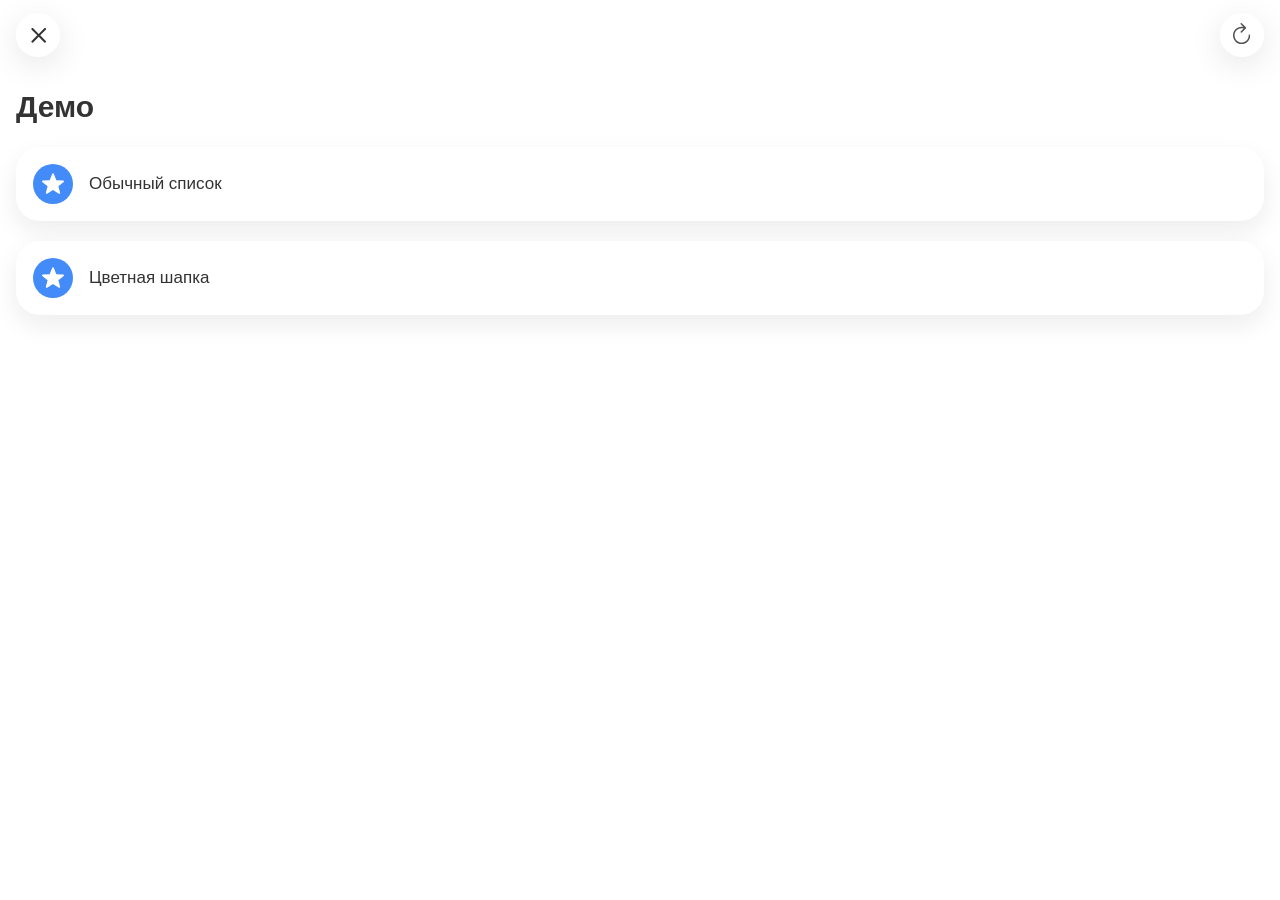
==== index.html @ 3e633ac0 "Refactor cards and tune color-header transitions" ====
<!doctype html>
<html lang="ru">
  <head>
    <meta charset="UTF-8" />
    <meta name="viewport" content="width=device-width, initial-scale=1, maximum-scale=1, user-scalable=no, viewport-fit=cover" />
    <meta name="theme-color" content="#ffffff" />
    <meta name="apple-mobile-web-app-capable" content="yes" />
    <meta name="apple-mobile-web-app-status-bar-style" content="default" />
    <meta name="apple-mobile-web-app-title" content="iOS26 AppBar" />
    <title>iOS26 AppBar Test</title>
    <link rel="manifest" href="manifest.webmanifest" />
    <link rel="apple-touch-icon" href="icons/icon-192.png" />
    <link rel="stylesheet" href="styles.css" />
  </head>
  <body data-page="home">
    <header class="appbar">
      <button class="appbar-btn close-btn" aria-label="Закрыть">
        <svg width="20.4" height="20.4" viewBox="0 0 24 24" fill="none" xmlns="http://www.w3.org/2000/svg" aria-hidden="true">
          <g clip-path="url(#clip0_90085_719)">
            <mask id="mask0_90085_719" style="mask-type: alpha" maskUnits="userSpaceOnUse" x="3" y="3" width="19" height="18">
              <path d="M4.31703 20.4484C3.85511 19.9972 3.86586 19.2023 4.31703 18.7619L10.9235 12.1447L4.31703 5.53822C3.86586 5.09779 3.85511 4.31361 4.31703 3.84095C4.77894 3.37904 5.56312 3.38978 6.01429 3.84095L12.6207 10.4474L19.2272 3.84095C19.6891 3.38978 20.4518 3.38978 20.9244 3.8517C21.3971 4.30287 21.3864 5.08705 20.9352 5.53822L14.3287 12.1447L20.9352 18.7619C21.3864 19.213 21.3864 19.9865 20.9244 20.4484C20.4625 20.921 19.6891 20.9103 19.2272 20.4591L12.6207 13.8527L6.01429 20.4591C5.56312 20.9103 4.78968 20.9103 4.31703 20.4484Z" fill="black"/>
            </mask>
            <g mask="url(#mask0_90085_719)">
              <rect width="24" height="24" fill="currentColor"/>
            </g>
          </g>
          <defs>
            <clipPath id="clip0_90085_719">
              <rect width="24" height="24" fill="white"/>
            </clipPath>
          </defs>
        </svg>
      </button>
      <button class="appbar-btn reload-btn" id="reload-btn" aria-label="Обновить">
        <svg width="24" height="24" viewBox="0 0 24 24" fill="none" xmlns="http://www.w3.org/2000/svg" aria-hidden="true">
          <g clip-path="url(#clip0_3_21)">
            <path d="M3 12.3828C3 17.1777 6.84766 21.0254 11.6328 21.0254C16.418 21.0254 20.2559 17.1777 20.2559 12.3828C20.2559 11.9141 19.9238 11.5723 19.4453 11.5723C18.9863 11.5723 18.6836 11.9141 18.6836 12.3828C18.6836 16.3086 15.5488 19.4531 11.6328 19.4531C7.7168 19.4531 4.57227 16.3086 4.57227 12.3828C4.57227 8.4668 7.7168 5.33203 11.6328 5.33203C12.375 5.33203 13.0684 5.39062 13.6445 5.52734L10.7246 8.41797C10.5781 8.57422 10.5 8.76953 10.5 8.97461C10.5 9.42383 10.832 9.75586 11.2715 9.75586C11.5156 9.75586 11.7012 9.67773 11.8379 9.53125L15.8613 5.48828C16.0371 5.32227 16.1055 5.12695 16.1055 4.90234C16.1055 4.6875 16.0176 4.47266 15.8613 4.31641L11.8379 0.234375C11.7012 0.078125 11.5059 0 11.2715 0C10.832 0 10.5 0.351562 10.5 0.800781C10.5 1.00586 10.5781 1.20117 10.7148 1.35742L13.3125 3.92578C12.8047 3.82812 12.2285 3.75977 11.6328 3.75977C6.84766 3.75977 3 7.59766 3 12.3828Z" fill="currentColor" fill-opacity="0.85"/>
          </g>
          <defs>
            <clipPath id="clip0_3_21">
              <rect width="17.2559" height="23.3691" fill="white" transform="translate(3)"/>
            </clipPath>
          </defs>
        </svg>
      </button>
      <h1 class="title">Демо</h1>
    </header>

    <main class="screen">
      <h2 class="content-title">Демо</h2>
      <div class="cards">
        <a class="nav-link" href="normal.html">
          <section class="card">
            <p>
              <span class="card-leading" aria-hidden="true"><img src="icons/card-star.svg" alt=""/></span>
              <span>Обычный список</span>
            </p>
          </section>
        </a>
        <a class="nav-link" href="color-header.html">
          <section class="card">
            <p>
              <span class="card-leading" aria-hidden="true"><img src="icons/card-star.svg" alt=""/></span>
              <span>Цветная шапка</span>
            </p>
          </section>
        </a>
      </div>
    </main>
    <script src="app.js"></script>
  </body>
</html>
---- styles.css ----
:root {
  --bg-page: #ffffff;
  --card-bg: #ffffff;
  --card-border: rgba(255, 255, 255, 0.9);
  --text-primary: #333333;
  --button-bg: rgba(255, 255, 255, 0.7);
  --button-bevel: rgba(255, 255, 255, 0.4);
  --button-bevel-gradient: linear-gradient(
    230deg,
    rgba(255, 255, 255, 0) 5%,
    rgba(255, 255, 255, 0.13) 20%,
    rgba(255, 255, 255, 0.85) 40%,
    rgba(255, 255, 255, 0.95) 45%,
    rgba(255, 255, 255, 1) 48%,
    rgba(255, 255, 255, 1) 50%,
    rgba(255, 255, 255, 1) 52%,
    rgba(255, 255, 255, 0.95) 55%,
    rgba(255, 255, 255, 0.85) 60%,
    rgba(255, 255, 255, 0.13) 80%,
    rgba(255, 255, 255, 0) 95%
  );
  --button-icon: #333333;
  --button-glow: rgba(255, 255, 255, 1);
  --appbar-overlay-0: rgba(255, 255, 255, 1);
  --appbar-overlay-1: rgba(255, 255, 255, 0.95);
  --appbar-overlay-2: rgba(255, 255, 255, 0.82);
  --appbar-overlay-3: rgba(255, 255, 255, 0.56);
  --appbar-overlay-4: rgba(255, 255, 255, 0.24);
  --appbar-overlay-5: rgba(255, 255, 255, 0);
  --hero-header-bg: #333333;
  --appbar-height: 70px;
  --close-size: 44px;
  --icon-size: 24px;
  --title-size: 17px;
  --left-gap: 16px;
  --expressive-entrance: cubic-bezier(0.35, 1.3, 0.25, 1);
}

@media (prefers-color-scheme: dark) {
  :root {
    --bg-page: #000000;
    --card-bg: #1c1c1e;
    --card-border: rgba(255, 255, 255, 0.08);
    --text-primary: #ffffff;
    --button-bg: rgba(88, 88, 88, 0.31);
    --button-bevel: rgba(255, 255, 255, 0.2);
    --button-icon: #ffffff;
    --button-glow: rgba(31, 31, 31, 0.8);
    --appbar-overlay-0: rgba(0, 0, 0, 1);
    --appbar-overlay-1: rgba(0, 0, 0, 0.95);
    --appbar-overlay-2: rgba(0, 0, 0, 0.82);
    --appbar-overlay-3: rgba(0, 0, 0, 0.56);
    --appbar-overlay-4: rgba(0, 0, 0, 0.24);
    --appbar-overlay-5: rgba(0, 0, 0, 0);
  }
}

* {
  box-sizing: border-box;
  -webkit-user-select: none;
  user-select: none;
  -webkit-touch-callout: none;
}

html,
body {
  margin: 0;
  min-height: 100%;
  font-family: -apple-system, BlinkMacSystemFont, "SF Pro Text", "Segoe UI", sans-serif;
  color: var(--text-primary);
  background: var(--bg-page);
}

body {
  padding-top: 0;
}

.appbar {
  position: fixed;
  top: env(safe-area-inset-top);
  left: 0;
  right: 0;
  height: var(--appbar-height);
  background: transparent;
  border-bottom: none;
  box-shadow: none;
  z-index: 9999;
  isolation: isolate;
}

.appbar::after {
  content: "";
  position: absolute;
  inset: 0;
  pointer-events: none;
  z-index: 1;
  background: linear-gradient(
    to bottom,
    var(--appbar-overlay-0) 0%,
    var(--appbar-overlay-1) 14%,
    var(--appbar-overlay-2) 32%,
    var(--appbar-overlay-3) 52%,
    var(--appbar-overlay-4) 70%,
    var(--appbar-overlay-5) 84%
  );
  opacity: 0;
  transition: opacity 220ms linear;
}

.appbar::before {
  content: "";
  position: absolute;
  inset: 0;
  pointer-events: none;
  z-index: 1;
  background: linear-gradient(
    0deg,
    color-mix(in srgb, var(--hero-header-bg) 0%, transparent) 0%,
    color-mix(in srgb, var(--hero-header-bg) 1%, transparent) 6.67%,
    color-mix(in srgb, var(--hero-header-bg) 4%, transparent) 13.33%,
    color-mix(in srgb, var(--hero-header-bg) 8%, transparent) 20%,
    color-mix(in srgb, var(--hero-header-bg) 15%, transparent) 26.67%,
    color-mix(in srgb, var(--hero-header-bg) 23%, transparent) 33.33%,
    color-mix(in srgb, var(--hero-header-bg) 33%, transparent) 40%,
    color-mix(in srgb, var(--hero-header-bg) 44%, transparent) 46.67%,
    color-mix(in srgb, var(--hero-header-bg) 56%, transparent) 53.33%,
    color-mix(in srgb, var(--hero-header-bg) 67%, transparent) 60%,
    color-mix(in srgb, var(--hero-header-bg) 77%, transparent) 66.67%,
    color-mix(in srgb, var(--hero-header-bg) 85%, transparent) 73.33%,
    color-mix(in srgb, var(--hero-header-bg) 92%, transparent) 80%,
    color-mix(in srgb, var(--hero-header-bg) 96%, transparent) 86.67%,
    color-mix(in srgb, var(--hero-header-bg) 99%, transparent) 93.33%,
    color-mix(in srgb, var(--hero-header-bg) 100%, transparent) 100%
  );
  opacity: 0;
  transition: opacity 220ms linear;
}

.appbar-blur-layer {
  position: absolute;
  inset: 0;
  pointer-events: none;
  z-index: 0;
  opacity: 0;
  transition: opacity 150ms linear;
}

.appbar-blur-layer span {
  position: absolute;
  width: 100%;
  top: 0;
  left: 0;
  z-index: calc(-1 * var(--step));
  height: calc(200px - 10px * var(--step));
  backdrop-filter: blur(calc(0.06px * var(--step)));
  -webkit-backdrop-filter: blur(calc(0.06px * var(--step)));
}

.appbar-btn {
  position: absolute;
  top: 50%;
  transform: translateY(-50%);
  width: var(--close-size);
  height: var(--close-size);
  border: none;
  border-radius: 999px;
  background: var(--button-bg);
  color: var(--button-icon);
  backdrop-filter: blur(4px) saturate(6) brightness(1.1);
  -webkit-backdrop-filter: blur(4px) saturate(6) brightness(1.1);
  box-shadow: 0 8px 32px rgba(0, 0, 0, 0.1);
  display: inline-flex;
  align-items: center;
  justify-content: center;
  padding: 0;
  z-index: 2;
  overflow: hidden;
  outline: none;
  appearance: none;
  -webkit-appearance: none;
  -webkit-tap-highlight-color: transparent;
  touch-action: manipulation;
  transition:
    transform 300ms var(--expressive-entrance),
    background-color 220ms ease,
    color 220ms ease,
    box-shadow 220ms ease,
    backdrop-filter 220ms ease,
    -webkit-backdrop-filter 220ms ease;
}

.close-btn {
  left: var(--left-gap);
}

.reload-btn {
  right: var(--left-gap);
}

.appbar-btn::before {
  content: "";
  position: absolute;
  inset: 0;
  border-radius: inherit;
  box-shadow: inset 0 0 12px var(--button-glow);
  filter: brightness(1.05);
  pointer-events: none;
  transition: box-shadow 220ms ease, filter 220ms ease;
}

.appbar-btn::after {
  content: "";
  position: absolute;
  inset: 0;
  box-sizing: border-box;
  padding: 1px;
  border-radius: inherit;
  background: var(--button-bevel-gradient);
  -webkit-mask: linear-gradient(#000 0 0) content-box, linear-gradient(#000 0 0);
  -webkit-mask-composite: xor;
  mask-composite: exclude;
  filter: brightness(1.1);
  pointer-events: none;
  transition: filter 220ms ease;
}

.appbar-btn:focus,
.appbar-btn:focus-visible {
  outline: none;
}

.appbar-btn:active {
  transform: translateY(-50%) scale(1.1);
}

@keyframes close-btn-bounce {
  0% {
    transform: translateY(-50%) scale(1);
    filter: brightness(1);
  }
  38% {
    transform: translateY(-50%) scale(1.1);
    filter: brightness(1.22);
  }
  65% {
    transform: translateY(-50%) scale(0.98);
    filter: brightness(1.06);
  }
  100% {
    transform: translateY(-50%) scale(1);
    filter: brightness(1);
  }
}

.title {
  position: absolute;
  left: 50%;
  top: 50%;
  transform: translate(-50%, calc(-50% + 12px));
  margin: 0;
  font-size: var(--title-size);
  line-height: 1;
  font-weight: 600;
  letter-spacing: -0.02em;
  white-space: nowrap;
  z-index: 2;
  opacity: 0;
  filter: blur(4px);
  transition: transform 500ms ease, opacity 500ms ease, filter 500ms ease, color 220ms ease;
  color: var(--text-primary);
}

body.scrolled .appbar::after,
body.scrolled .appbar-blur-layer {
  opacity: 1;
}

body.scrolled .title {
  transform: translate(-50%, -50%);
  opacity: 1;
  filter: blur(0);
}

.screen {
  min-height: calc(100vh - env(safe-area-inset-top) - var(--appbar-height));
  padding: calc(var(--appbar-height) + env(safe-area-inset-top) + 20px) 16px 40px;
}

.content-title {
  margin: 0;
  font-size: 30px;
  line-height: 1.1;
  font-weight: 700;
  color: var(--text-primary);
  opacity: 1;
  transition: opacity 150ms linear;
}

body.scrolled .content-title {
  opacity: 0;
}

.cards {
  margin-top: 24px;
}

.cards--padded {
  padding: 0 16px 0;
  margin-top: -64px;
  position: relative;
  z-index: 1;
}

.card {
  border-radius: 24px;
  padding: 16px;
  background: var(--card-bg);
  backdrop-filter: blur(18px);
  -webkit-backdrop-filter: blur(18px);
  border: 1px solid var(--card-border);
  box-shadow: 0 10px 24px rgba(22, 28, 45, 0.08);
}

.card p {
  margin: 0;
  display: flex;
  align-items: center;
  gap: 16px;
  font-size: 17px;
  line-height: 1.4;
  color: var(--text-primary);
}

.card-leading {
  width: 40px;
  height: 40px;
  border-radius: 999px;
  background: #428bf9;
  display: inline-flex;
  align-items: center;
  justify-content: center;
  flex: 0 0 40px;
}

.card-leading svg {
  width: 24px;
  height: 24px;
  display: block;
}

.card-leading img {
  width: 24px;
  height: 24px;
  display: block;
}

.card + .card {
  margin-top: 20px;
}

.nav-link {
  display: block;
  color: inherit;
  text-decoration: none;
}

.nav-link + .nav-link {
  margin-top: 20px;
}

.nav-link:active {
  opacity: 0.92;
}

.screen--hero {
  padding: 0 0 40px;
}

.hero-header {
  height: 240px;
  position: relative;
  overflow: hidden;
  background: var(--hero-header-bg);
  padding: calc(env(safe-area-inset-top) + var(--appbar-height) + 24px) 16px 0 32px;
}

.hero-title {
  margin: 0;
  font-size: 30px;
  line-height: 1.1;
  font-weight: 700;
  color: #ffffff;
  opacity: 1;
  transition: opacity 150ms linear;
}

.hero-header::after {
  content: "";
  position: absolute;
  left: 0;
  right: 0;
  bottom: 0;
  height: 64px;
  pointer-events: none;
  background: linear-gradient(
    0deg,
    rgba(255, 255, 255, 1) 0%,
    rgba(255, 255, 255, 0.99) 6.67%,
    rgba(255, 255, 255, 0.96) 13.33%,
    rgba(255, 255, 255, 0.92) 20%,
    rgba(255, 255, 255, 0.85) 26.67%,
    rgba(255, 255, 255, 0.77) 33.33%,
    rgba(255, 255, 255, 0.67) 40%,
    rgba(255, 255, 255, 0.56) 46.67%,
    rgba(255, 255, 255, 0.44) 53.33%,
    rgba(255, 255, 255, 0.33) 60%,
    rgba(255, 255, 255, 0.23) 66.67%,
    rgba(255, 255, 255, 0.15) 73.33%,
    rgba(255, 255, 255, 0.08) 80%,
    rgba(255, 255, 255, 0.04) 86.67%,
    rgba(255, 255, 255, 0.01) 93.33%,
    rgba(255, 255, 255, 0) 100%
  );
}

@media (prefers-color-scheme: dark) {
  .appbar-btn {
    backdrop-filter: blur(4px) saturate(4);
    -webkit-backdrop-filter: blur(4px) saturate(2);
  }

  .appbar-btn::before {
    filter: none;
  }

  .appbar-btn::after {
    filter: brightness(0.6);
  }

  .card {
    border: none;
  }

  .hero-header::after {
    background: linear-gradient(
      0deg,
      rgba(0, 0, 0, 1) 0%,
      rgba(0, 0, 0, 0.99) 6.67%,
      rgba(0, 0, 0, 0.96) 13.33%,
      rgba(0, 0, 0, 0.92) 20%,
      rgba(0, 0, 0, 0.85) 26.67%,
      rgba(0, 0, 0, 0.77) 33.33%,
      rgba(0, 0, 0, 0.67) 40%,
      rgba(0, 0, 0, 0.56) 46.67%,
      rgba(0, 0, 0, 0.44) 53.33%,
      rgba(0, 0, 0, 0.33) 60%,
      rgba(0, 0, 0, 0.23) 66.67%,
      rgba(0, 0, 0, 0.15) 73.33%,
      rgba(0, 0, 0, 0.08) 80%,
      rgba(0, 0, 0, 0.04) 86.67%,
      rgba(0, 0, 0, 0.01) 93.33%,
      rgba(0, 0, 0, 0) 100%
    );
  }
}

body.scrolled .hero-title {
  opacity: 0;
}

body.scrolled.appbar-dark-forced .appbar::after {
  opacity: 0;
}

body.scrolled.appbar-dark-forced .appbar::before {
  opacity: 1;
}

body.appbar-dark-forced .appbar-btn {
  background: rgba(88, 88, 88, 0.31);
  color: #ffffff;
  backdrop-filter: blur(4px) saturate(4);
  -webkit-backdrop-filter: blur(4px) saturate(2);
}

body.appbar-dark-forced .appbar-btn::before {
  box-shadow: inset 0 0 12px rgba(31, 31, 31, 0.8);
  filter: none;
}

body.appbar-dark-forced .appbar-btn::after {
  filter: brightness(0.6);
}

body.appbar-dark-forced .title {
  color: #ffffff;
}

body.theme-animating {
  transition: background-color 150ms ease, color 150ms ease;
}

body.theme-animating .appbar::after,
body.theme-animating .appbar-btn,
body.theme-animating .appbar-btn::before,
body.theme-animating .appbar-btn::after,
body.theme-animating .title,
body.theme-animating .content-title,
body.theme-animating .card,
body.theme-animating .hero-header,
body.theme-animating .hero-title {
  transition:
    background-color 150ms ease,
    color 150ms ease,
    border-color 150ms ease,
    box-shadow 150ms ease,
    opacity 150ms ease,
    filter 150ms ease,
    backdrop-filter 150ms ease,
    -webkit-backdrop-filter 150ms ease;
}
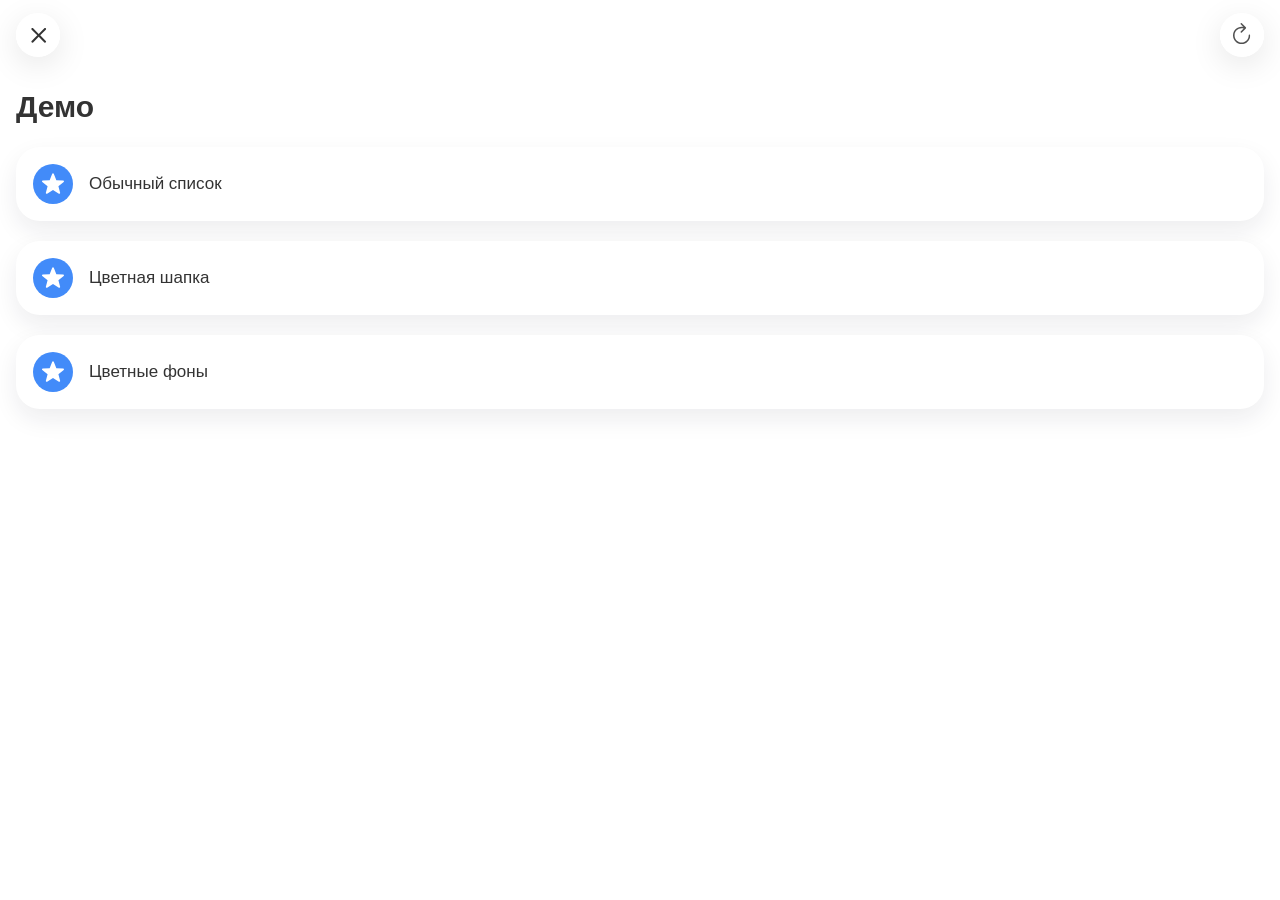
==== commit fdd2cc2d: "Add iOS-like push/pop page transitions via View Transitions" ====
--- a/index.html
+++ b/index.html
@@ -5,68 +5,91 @@
     <meta name="viewport" content="width=device-width, initial-scale=1, maximum-scale=1, user-scalable=no, viewport-fit=cover" />
     <meta name="theme-color" content="#ffffff" />
     <meta name="apple-mobile-web-app-capable" content="yes" />
-    <meta name="apple-mobile-web-app-status-bar-style" content="default" />
+    <meta name="apple-mobile-web-app-status-bar-style" content="black-translucent" />
     <meta name="apple-mobile-web-app-title" content="iOS26 AppBar" />
+    <script>
+      (() => {
+        try {
+          const nav = performance.getEntriesByType("navigation")[0];
+          let direction = sessionStorage.getItem("nav-direction") || "";
+          if (!direction && nav && nav.type === "back_forward") direction = "pop";
+          if (!direction) direction = "none";
+          document.documentElement.setAttribute("data-nav-direction", direction);
+          sessionStorage.removeItem("nav-direction");
+        } catch {
+          document.documentElement.setAttribute("data-nav-direction", "none");
+        }
+      })();
+    </script>
     <title>iOS26 AppBar Test</title>
     <link rel="manifest" href="manifest.webmanifest" />
     <link rel="apple-touch-icon" href="icons/icon-192.png" />
     <link rel="stylesheet" href="styles.css" />
   </head>
   <body data-page="home">
-    <header class="appbar">
-      <button class="appbar-btn close-btn" aria-label="Закрыть">
-        <svg width="20.4" height="20.4" viewBox="0 0 24 24" fill="none" xmlns="http://www.w3.org/2000/svg" aria-hidden="true">
-          <g clip-path="url(#clip0_90085_719)">
-            <mask id="mask0_90085_719" style="mask-type: alpha" maskUnits="userSpaceOnUse" x="3" y="3" width="19" height="18">
-              <path d="M4.31703 20.4484C3.85511 19.9972 3.86586 19.2023 4.31703 18.7619L10.9235 12.1447L4.31703 5.53822C3.86586 5.09779 3.85511 4.31361 4.31703 3.84095C4.77894 3.37904 5.56312 3.38978 6.01429 3.84095L12.6207 10.4474L19.2272 3.84095C19.6891 3.38978 20.4518 3.38978 20.9244 3.8517C21.3971 4.30287 21.3864 5.08705 20.9352 5.53822L14.3287 12.1447L20.9352 18.7619C21.3864 19.213 21.3864 19.9865 20.9244 20.4484C20.4625 20.921 19.6891 20.9103 19.2272 20.4591L12.6207 13.8527L6.01429 20.4591C5.56312 20.9103 4.78968 20.9103 4.31703 20.4484Z" fill="black"/>
-            </mask>
-            <g mask="url(#mask0_90085_719)">
-              <rect width="24" height="24" fill="currentColor"/>
+    <div class="app-shell">
+      <header class="appbar">
+        <button class="appbar-btn close-btn" aria-label="Закрыть">
+          <svg width="20.4" height="20.4" viewBox="0 0 24 24" fill="none" xmlns="http://www.w3.org/2000/svg" aria-hidden="true">
+            <g clip-path="url(#clip0_90085_719)">
+              <mask id="mask0_90085_719" style="mask-type: alpha" maskUnits="userSpaceOnUse" x="3" y="3" width="19" height="18">
+                <path d="M4.31703 20.4484C3.85511 19.9972 3.86586 19.2023 4.31703 18.7619L10.9235 12.1447L4.31703 5.53822C3.86586 5.09779 3.85511 4.31361 4.31703 3.84095C4.77894 3.37904 5.56312 3.38978 6.01429 3.84095L12.6207 10.4474L19.2272 3.84095C19.6891 3.38978 20.4518 3.38978 20.9244 3.8517C21.3971 4.30287 21.3864 5.08705 20.9352 5.53822L14.3287 12.1447L20.9352 18.7619C21.3864 19.213 21.3864 19.9865 20.9244 20.4484C20.4625 20.921 19.6891 20.9103 19.2272 20.4591L12.6207 13.8527L6.01429 20.4591C5.56312 20.9103 4.78968 20.9103 4.31703 20.4484Z" fill="black"/>
+              </mask>
+              <g mask="url(#mask0_90085_719)">
+                <rect width="24" height="24" fill="currentColor"/>
+              </g>
             </g>
-          </g>
-          <defs>
-            <clipPath id="clip0_90085_719">
-              <rect width="24" height="24" fill="white"/>
-            </clipPath>
-          </defs>
-        </svg>
-      </button>
-      <button class="appbar-btn reload-btn" id="reload-btn" aria-label="Обновить">
-        <svg width="24" height="24" viewBox="0 0 24 24" fill="none" xmlns="http://www.w3.org/2000/svg" aria-hidden="true">
-          <g clip-path="url(#clip0_3_21)">
-            <path d="M3 12.3828C3 17.1777 6.84766 21.0254 11.6328 21.0254C16.418 21.0254 20.2559 17.1777 20.2559 12.3828C20.2559 11.9141 19.9238 11.5723 19.4453 11.5723C18.9863 11.5723 18.6836 11.9141 18.6836 12.3828C18.6836 16.3086 15.5488 19.4531 11.6328 19.4531C7.7168 19.4531 4.57227 16.3086 4.57227 12.3828C4.57227 8.4668 7.7168 5.33203 11.6328 5.33203C12.375 5.33203 13.0684 5.39062 13.6445 5.52734L10.7246 8.41797C10.5781 8.57422 10.5 8.76953 10.5 8.97461C10.5 9.42383 10.832 9.75586 11.2715 9.75586C11.5156 9.75586 11.7012 9.67773 11.8379 9.53125L15.8613 5.48828C16.0371 5.32227 16.1055 5.12695 16.1055 4.90234C16.1055 4.6875 16.0176 4.47266 15.8613 4.31641L11.8379 0.234375C11.7012 0.078125 11.5059 0 11.2715 0C10.832 0 10.5 0.351562 10.5 0.800781C10.5 1.00586 10.5781 1.20117 10.7148 1.35742L13.3125 3.92578C12.8047 3.82812 12.2285 3.75977 11.6328 3.75977C6.84766 3.75977 3 7.59766 3 12.3828Z" fill="currentColor" fill-opacity="0.85"/>
-          </g>
-          <defs>
-            <clipPath id="clip0_3_21">
-              <rect width="17.2559" height="23.3691" fill="white" transform="translate(3)"/>
-            </clipPath>
-          </defs>
-        </svg>
-      </button>
-      <h1 class="title">Демо</h1>
-    </header>
-
-    <main class="screen">
-      <h2 class="content-title">Демо</h2>
-      <div class="cards">
-        <a class="nav-link" href="normal.html">
-          <section class="card">
-            <p>
-              <span class="card-leading" aria-hidden="true"><img src="icons/card-star.svg" alt=""/></span>
-              <span>Обычный список</span>
-            </p>
-          </section>
-        </a>
-        <a class="nav-link" href="color-header.html">
-          <section class="card">
-            <p>
-              <span class="card-leading" aria-hidden="true"><img src="icons/card-star.svg" alt=""/></span>
-              <span>Цветная шапка</span>
-            </p>
-          </section>
-        </a>
-      </div>
-    </main>
+            <defs>
+              <clipPath id="clip0_90085_719">
+                <rect width="24" height="24" fill="white"/>
+              </clipPath>
+            </defs>
+          </svg>
+        </button>
+        <button class="appbar-btn reload-btn" id="reload-btn" aria-label="Обновить">
+          <svg width="24" height="24" viewBox="0 0 24 24" fill="none" xmlns="http://www.w3.org/2000/svg" aria-hidden="true">
+            <g clip-path="url(#clip0_3_21)">
+              <path d="M3 12.3828C3 17.1777 6.84766 21.0254 11.6328 21.0254C16.418 21.0254 20.2559 17.1777 20.2559 12.3828C20.2559 11.9141 19.9238 11.5723 19.4453 11.5723C18.9863 11.5723 18.6836 11.9141 18.6836 12.3828C18.6836 16.3086 15.5488 19.4531 11.6328 19.4531C7.7168 19.4531 4.57227 16.3086 4.57227 12.3828C4.57227 8.4668 7.7168 5.33203 11.6328 5.33203C12.375 5.33203 13.0684 5.39062 13.6445 5.52734L10.7246 8.41797C10.5781 8.57422 10.5 8.76953 10.5 8.97461C10.5 9.42383 10.832 9.75586 11.2715 9.75586C11.5156 9.75586 11.7012 9.67773 11.8379 9.53125L15.8613 5.48828C16.0371 5.32227 16.1055 5.12695 16.1055 4.90234C16.1055 4.6875 16.0176 4.47266 15.8613 4.31641L11.8379 0.234375C11.7012 0.078125 11.5059 0 11.2715 0C10.832 0 10.5 0.351562 10.5 0.800781C10.5 1.00586 10.5781 1.20117 10.7148 1.35742L13.3125 3.92578C12.8047 3.82812 12.2285 3.75977 11.6328 3.75977C6.84766 3.75977 3 7.59766 3 12.3828Z" fill="currentColor" fill-opacity="0.85"/>
+            </g>
+            <defs>
+              <clipPath id="clip0_3_21">
+                <rect width="17.2559" height="23.3691" fill="white" transform="translate(3)"/>
+              </clipPath>
+            </defs>
+          </svg>
+        </button>
+        <h1 class="title">Демо</h1>
+      </header>
+      <main class="screen">
+        <h2 class="content-title">Демо</h2>
+        <div class="cards">
+          <a class="nav-link" href="normal.html">
+            <section class="card">
+              <p>
+                <span class="card-leading" aria-hidden="true"><img src="icons/card-star.svg" alt=""/></span>
+                <span>Обычный список</span>
+              </p>
+            </section>
+          </a>
+          <a class="nav-link" href="color-header.html">
+            <section class="card">
+              <p>
+                <span class="card-leading" aria-hidden="true"><img src="icons/card-star.svg" alt=""/></span>
+                <span>Цветная шапка</span>
+              </p>
+            </section>
+          </a>
+          <a class="nav-link" href="color-content.html">
+            <section class="card">
+              <p>
+                <span class="card-leading" aria-hidden="true"><img src="icons/card-star.svg" alt=""/></span>
+                <span>Цветные фоны</span>
+              </p>
+            </section>
+          </a>
+        </div>
+      </main>
+    </div>
     <script src="app.js"></script>
   </body>
 </html>
--- a/styles.css
+++ b/styles.css
@@ -1,4 +1,6 @@
 :root {
+  --app-vh: 100vh;
+  --statusbar-liquid-offset: 0px;
   --bg-page: #ffffff;
   --card-bg: #ffffff;
   --card-border: rgba(255, 255, 255, 0.9);
@@ -36,6 +38,12 @@
   --expressive-entrance: cubic-bezier(0.35, 1.3, 0.25, 1);
 }
 
+@supports (height: 100lvh) {
+  :root {
+    --app-vh: 100lvh;
+  }
+}
+
 @media (prefers-color-scheme: dark) {
   :root {
     --bg-page: #000000;
@@ -65,22 +73,55 @@
 html,
 body {
   margin: 0;
-  min-height: 100%;
+  min-height: 100vh;
   font-family: -apple-system, BlinkMacSystemFont, "SF Pro Text", "Segoe UI", sans-serif;
   color: var(--text-primary);
+  background: transparent;
+}
+
+html {
+  min-height: 100%;
   background: var(--bg-page);
+  background-attachment: fixed;
+}
+
+html.page-color-header {
+  background: linear-gradient(to bottom, var(--hero-header-bg) 0 50%, var(--bg-page) 50% 100%);
+  background-attachment: fixed;
 }
 
 body {
+  background: var(--bg-page);
   padding-top: 0;
+  overflow-x: hidden;
+  overflow-y: auto;
+  -webkit-overflow-scrolling: touch;
+  min-height: var(--app-vh);
+  transition: background-color 75ms linear;
+}
+
+.app-shell {
+  min-height: var(--app-vh);
+  background: transparent;
+  position: relative;
+  isolation: isolate;
+}
+
+.app-shell::before {
+  content: "";
+  position: absolute;
+  inset: 0;
+  background: var(--bg-page);
+  z-index: -1;
+  transition: background-color 75ms linear;
 }
 
 .appbar {
   position: fixed;
-  top: env(safe-area-inset-top);
+  top: var(--statusbar-liquid-offset);
   left: 0;
   right: 0;
-  height: var(--appbar-height);
+  height: calc(env(safe-area-inset-top) + var(--appbar-height));
   background: transparent;
   border-bottom: none;
   box-shadow: none;
@@ -104,7 +145,7 @@
     var(--appbar-overlay-5) 84%
   );
   opacity: 0;
-  transition: opacity 220ms linear;
+  transition: opacity 75ms linear;
 }
 
 .appbar::before {
@@ -133,7 +174,7 @@
     color-mix(in srgb, var(--hero-header-bg) 100%, transparent) 100%
   );
   opacity: 0;
-  transition: opacity 220ms linear;
+  transition: opacity 75ms linear;
 }
 
 .appbar-blur-layer {
@@ -158,7 +199,7 @@
 
 .appbar-btn {
   position: absolute;
-  top: 50%;
+  top: calc(env(safe-area-inset-top) + (var(--appbar-height) / 2));
   transform: translateY(-50%);
   width: var(--close-size);
   height: var(--close-size);
@@ -182,11 +223,11 @@
   touch-action: manipulation;
   transition:
     transform 300ms var(--expressive-entrance),
-    background-color 220ms ease,
-    color 220ms ease,
-    box-shadow 220ms ease,
-    backdrop-filter 220ms ease,
-    -webkit-backdrop-filter 220ms ease;
+    background-color 75ms ease,
+    color 75ms ease,
+    box-shadow 75ms ease,
+    backdrop-filter 75ms ease,
+    -webkit-backdrop-filter 75ms ease;
 }
 
 .close-btn {
@@ -205,7 +246,7 @@
   box-shadow: inset 0 0 12px var(--button-glow);
   filter: brightness(1.05);
   pointer-events: none;
-  transition: box-shadow 220ms ease, filter 220ms ease;
+  transition: box-shadow 75ms ease, filter 75ms ease;
 }
 
 .appbar-btn::after {
@@ -221,7 +262,6 @@
   mask-composite: exclude;
   filter: brightness(1.1);
   pointer-events: none;
-  transition: filter 220ms ease;
 }
 
 .appbar-btn:focus,
@@ -231,6 +271,7 @@
 
 .appbar-btn:active {
   transform: translateY(-50%) scale(1.1);
+  filter: brightness(3);
 }
 
 @keyframes close-btn-bounce {
@@ -255,7 +296,7 @@
 .title {
   position: absolute;
   left: 50%;
-  top: 50%;
+  top: calc(env(safe-area-inset-top) + (var(--appbar-height) / 2));
   transform: translate(-50%, calc(-50% + 12px));
   margin: 0;
   font-size: var(--title-size);
@@ -266,7 +307,7 @@
   z-index: 2;
   opacity: 0;
   filter: blur(4px);
-  transition: transform 500ms ease, opacity 500ms ease, filter 500ms ease, color 220ms ease;
+  transition: transform 500ms ease, opacity 500ms ease, filter 500ms ease, color 75ms ease;
   color: var(--text-primary);
 }
 
@@ -282,8 +323,9 @@
 }
 
 .screen {
-  min-height: calc(100vh - env(safe-area-inset-top) - var(--appbar-height));
-  padding: calc(var(--appbar-height) + env(safe-area-inset-top) + 20px) 16px 40px;
+  min-height: 100%;
+  padding: calc(var(--appbar-height) + env(safe-area-inset-top) + 20px) 16px calc(40px + env(safe-area-inset-bottom));
+  background: var(--bg-page);
 }
 
 .content-title {
@@ -373,11 +415,42 @@
 }
 
 .screen--hero {
-  padding: 0 0 40px;
+  background: var(--bg-page);
+  padding: 0 0 calc(40px + env(safe-area-inset-bottom));
+}
+
+.screen--color-content {
+  background: var(--bg-page);
+  padding: calc(var(--appbar-height) + env(safe-area-inset-top) + 20px) 0 calc(180px + env(safe-area-inset-bottom));
+}
+
+.screen--color-content .content-title {
+  padding: 0 16px;
+}
+
+.screen--color-content .color-content-rect:first-of-type {
+  margin-top: 24px;
+}
+
+.color-content-rect {
+  margin-top: 0;
+  height: 220px;
+  background-color: var(--zone-bg, #2f3f5b) !important;
+  padding: 16px;
+  border-radius: 0;
+  overflow: hidden;
+}
+
+.color-content-rect-title {
+  margin: 0;
+  font-size: 20px;
+  line-height: 1.1;
+  font-weight: 700;
+  color: #ffffff !important;
 }
 
 .hero-header {
-  height: 240px;
+  height: calc(env(safe-area-inset-top) + var(--appbar-height) + 170px);
   position: relative;
   overflow: hidden;
   background: var(--hero-header-bg);
@@ -430,7 +503,8 @@
   }
 
   .appbar-btn::before {
-    filter: none;
+    box-shadow: inset 0 0 12px rgba(31, 31, 31, 0.8);
+    filter: brightness(1.1);
   }
 
   .appbar-btn::after {
@@ -462,6 +536,7 @@
       rgba(0, 0, 0, 0) 100%
     );
   }
+
 }
 
 body.scrolled .hero-title {
@@ -484,8 +559,8 @@
 }
 
 body.appbar-dark-forced .appbar-btn::before {
-  box-shadow: inset 0 0 12px rgba(31, 31, 31, 0.8);
-  filter: none;
+  box-shadow: inset 0 0 12px var(--hero-header-bg);
+  filter: brightness(1.1);
 }
 
 body.appbar-dark-forced .appbar-btn::after {
@@ -494,6 +569,14 @@
 
 body.appbar-dark-forced .title {
   color: #ffffff;
+}
+
+body.shell-hero-bg .app-shell::before {
+  background: var(--hero-header-bg);
+}
+
+body.shell-hero-bg {
+  background: var(--hero-header-bg);
 }
 
 body.theme-animating {
@@ -503,7 +586,6 @@
 body.theme-animating .appbar::after,
 body.theme-animating .appbar-btn,
 body.theme-animating .appbar-btn::before,
-body.theme-animating .appbar-btn::after,
 body.theme-animating .title,
 body.theme-animating .content-title,
 body.theme-animating .card,
@@ -519,3 +601,74 @@
     backdrop-filter 150ms ease,
     -webkit-backdrop-filter 150ms ease;
 }
+
+@supports (view-transition-name: root) {
+  @view-transition {
+    navigation: auto;
+  }
+
+  ::view-transition-group(root) {
+    animation-duration: 320ms;
+    animation-timing-function: cubic-bezier(0.35, 1.3, 0.25, 1);
+  }
+
+  html[data-nav-direction="push"]::view-transition-old(root) {
+    animation-name: vt-old-push;
+  }
+
+  html[data-nav-direction="push"]::view-transition-new(root) {
+    animation-name: vt-new-push;
+  }
+
+  html[data-nav-direction="pop"]::view-transition-old(root) {
+    animation-name: vt-old-pop;
+  }
+
+  html[data-nav-direction="pop"]::view-transition-new(root) {
+    animation-name: vt-new-pop;
+  }
+}
+
+@keyframes vt-old-push {
+  from {
+    transform: translateX(0);
+    opacity: 1;
+  }
+  to {
+    transform: translateX(-18%);
+    opacity: 0.88;
+  }
+}
+
+@keyframes vt-new-push {
+  from {
+    transform: translateX(28%);
+    opacity: 0.94;
+  }
+  to {
+    transform: translateX(0);
+    opacity: 1;
+  }
+}
+
+@keyframes vt-old-pop {
+  from {
+    transform: translateX(0);
+    opacity: 1;
+  }
+  to {
+    transform: translateX(28%);
+    opacity: 0.88;
+  }
+}
+
+@keyframes vt-new-pop {
+  from {
+    transform: translateX(-18%);
+    opacity: 0.94;
+  }
+  to {
+    transform: translateX(0);
+    opacity: 1;
+  }
+}
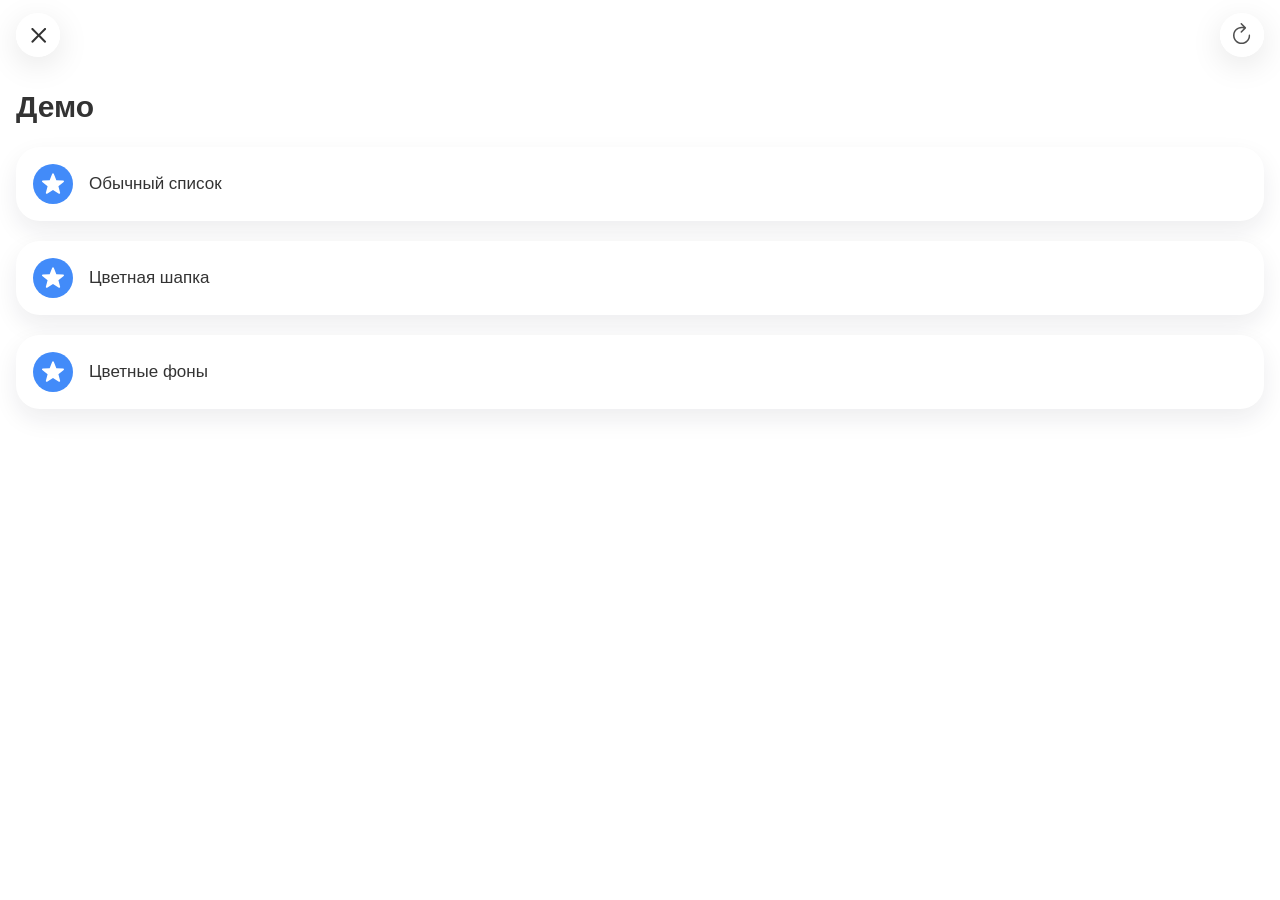
==== commit ed61e15e: "Restore VT fallback and speed up appbar enter fade" ====
--- a/index.html
+++ b/index.html
@@ -13,6 +13,7 @@
           const nav = performance.getEntriesByType("navigation")[0];
           let direction = sessionStorage.getItem("nav-direction") || "";
           if (!direction && nav && nav.type === "back_forward") direction = "pop";
+          if (!direction && nav && nav.type === "navigate") direction = "push";
           if (!direction) direction = "none";
           document.documentElement.setAttribute("data-nav-direction", direction);
           sessionStorage.removeItem("nav-direction");
--- a/styles.css
+++ b/styles.css
@@ -105,6 +105,7 @@
   background: transparent;
   position: relative;
   isolation: isolate;
+  view-transition-name: page-shell;
 }
 
 .app-shell::before {
@@ -270,7 +271,7 @@
 }
 
 .appbar-btn:active {
-  transform: translateY(-50%) scale(1.1);
+  transform: translateY(-50%) scale(1.25);
   filter: brightness(3);
 }
 
@@ -323,7 +324,7 @@
 }
 
 .screen {
-  min-height: 100%;
+  min-height: calc(var(--app-vh) - env(safe-area-inset-top) - var(--appbar-height));
   padding: calc(var(--appbar-height) + env(safe-area-inset-top) + 20px) 16px calc(40px + env(safe-area-inset-bottom));
   background: var(--bg-page);
 }
@@ -603,47 +604,114 @@
 }
 
 @supports (view-transition-name: root) {
+  :root {
+    --vt-expressive-standard: cubic-bezier(0.4, 0.1, 0.2, 1);
+    --vt-expressive-exit: cubic-bezier(0.4, 0, 1, 1);
+    --vt-duration-slow: 300ms;
+    --vt-duration-moderate: 300ms;
+    --vt-offset: 100px;
+  }
+
   @view-transition {
     navigation: auto;
   }
 
   ::view-transition-group(root) {
-    animation-duration: 320ms;
-    animation-timing-function: cubic-bezier(0.35, 1.3, 0.25, 1);
-  }
-
-  html[data-nav-direction="push"]::view-transition-old(root) {
+    animation: none !important;
+  }
+
+  ::view-transition-old(root),
+  ::view-transition-new(root) {
+    animation: none !important;
+  }
+
+  ::view-transition-group(page-shell) {
+    animation-fill-mode: both;
+    isolation: isolate;
+  }
+
+  ::view-transition-old(page-shell),
+  ::view-transition-new(page-shell) {
+    position: absolute;
+    inset: 0;
+    -webkit-backface-visibility: hidden;
+    backface-visibility: hidden;
+    -webkit-transform: translateZ(0);
+    transform: translateZ(0);
+    will-change: transform, opacity, filter;
+  }
+
+  html[data-nav-direction="push"]::view-transition-old(page-shell),
+  html[data-nav-direction="none"]::view-transition-old(page-shell) {
     animation-name: vt-old-push;
-  }
-
-  html[data-nav-direction="push"]::view-transition-new(root) {
+    animation-duration: var(--vt-duration-slow);
+    animation-timing-function: var(--vt-expressive-standard);
+    z-index: 1;
+  }
+
+  html[data-nav-direction="push"]::view-transition-new(page-shell),
+  html[data-nav-direction="none"]::view-transition-new(page-shell) {
     animation-name: vt-new-push;
-  }
-
-  html[data-nav-direction="pop"]::view-transition-old(root) {
+    animation-duration: var(--vt-duration-slow);
+    animation-timing-function: var(--vt-expressive-standard);
+    z-index: 2;
+  }
+
+  html[data-nav-direction="pop"]::view-transition-old(page-shell) {
     animation-name: vt-old-pop;
-  }
-
-  html[data-nav-direction="pop"]::view-transition-new(root) {
+    animation-duration: var(--vt-duration-moderate);
+    animation-timing-function: var(--vt-expressive-exit);
+    z-index: 2;
+  }
+
+  html[data-nav-direction="pop"]::view-transition-new(page-shell) {
     animation-name: vt-new-pop;
-  }
+    animation-duration: var(--vt-duration-moderate);
+    animation-timing-function: var(--vt-expressive-exit);
+    z-index: 1;
+  }
+}
+
+:root:active-view-transition .appbar-btn::before,
+:root:active-view-transition .appbar-btn::after {
+  filter: none !important;
+  transition: none !important;
+}
+
+:root:active-view-transition .appbar,
+:root:active-view-transition .appbar-btn,
+:root:active-view-transition .title {
+  opacity: 0 !important;
+  transition: none !important;
+}
+
+html[data-nav-direction="push"]:not(:active-view-transition) .appbar,
+html[data-nav-direction="push"]:not(:active-view-transition) .appbar-btn {
+  animation: appbar-enter-fade 100ms ease var(--vt-duration-slow) both;
+}
+
+html[data-nav-direction="push"]:not(:active-view-transition) .appbar-btn svg {
+  will-change: filter;
+  animation: appbar-icon-deblur 400ms ease var(--vt-duration-slow) both;
 }
 
 @keyframes vt-old-push {
   from {
     transform: translateX(0);
     opacity: 1;
+    filter: brightness(1);
   }
   to {
-    transform: translateX(-18%);
-    opacity: 0.88;
+    transform: translateX(calc(-1 * var(--vt-offset)));
+    opacity: 1;
+    filter: brightness(0.92);
   }
 }
 
 @keyframes vt-new-push {
   from {
-    transform: translateX(28%);
-    opacity: 0.94;
+    transform: translateX(100%);
+    opacity: 1;
   }
   to {
     transform: translateX(0);
@@ -655,20 +723,42 @@
   from {
     transform: translateX(0);
     opacity: 1;
+    filter: brightness(0.92);
   }
   to {
-    transform: translateX(28%);
-    opacity: 0.88;
+    transform: translateX(100%);
+    opacity: 1;
+    filter: brightness(1);
   }
 }
 
 @keyframes vt-new-pop {
   from {
-    transform: translateX(-18%);
-    opacity: 0.94;
+    transform: translateX(calc(-1 * var(--vt-offset)));
+    opacity: 1;
   }
   to {
     transform: translateX(0);
     opacity: 1;
   }
 }
+
+@keyframes appbar-enter-fade {
+  from {
+    opacity: 0;
+  }
+  to {
+    opacity: 1;
+  }
+}
+
+@keyframes appbar-icon-deblur {
+  from {
+    filter: blur(16px);
+    -webkit-filter: blur(16px);
+  }
+  to {
+    filter: blur(0);
+    -webkit-filter: blur(0);
+  }
+}
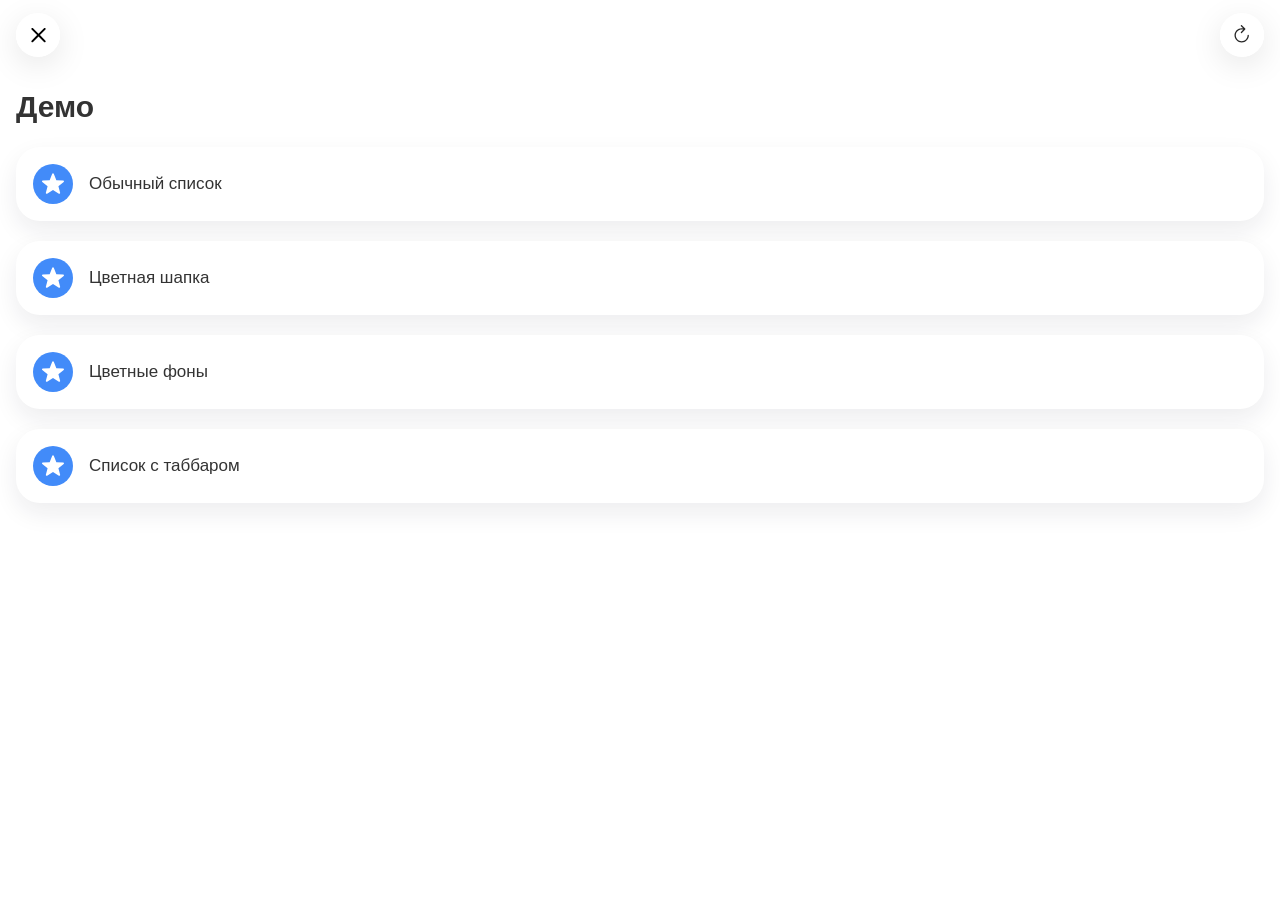
==== commit 1bf83612: "Refine demo appbar and tabbar assets" ====
--- a/index.html
+++ b/index.html
@@ -31,33 +31,10 @@
     <div class="app-shell">
       <header class="appbar">
         <button class="appbar-btn close-btn" aria-label="Закрыть">
-          <svg width="20.4" height="20.4" viewBox="0 0 24 24" fill="none" xmlns="http://www.w3.org/2000/svg" aria-hidden="true">
-            <g clip-path="url(#clip0_90085_719)">
-              <mask id="mask0_90085_719" style="mask-type: alpha" maskUnits="userSpaceOnUse" x="3" y="3" width="19" height="18">
-                <path d="M4.31703 20.4484C3.85511 19.9972 3.86586 19.2023 4.31703 18.7619L10.9235 12.1447L4.31703 5.53822C3.86586 5.09779 3.85511 4.31361 4.31703 3.84095C4.77894 3.37904 5.56312 3.38978 6.01429 3.84095L12.6207 10.4474L19.2272 3.84095C19.6891 3.38978 20.4518 3.38978 20.9244 3.8517C21.3971 4.30287 21.3864 5.08705 20.9352 5.53822L14.3287 12.1447L20.9352 18.7619C21.3864 19.213 21.3864 19.9865 20.9244 20.4484C20.4625 20.921 19.6891 20.9103 19.2272 20.4591L12.6207 13.8527L6.01429 20.4591C5.56312 20.9103 4.78968 20.9103 4.31703 20.4484Z" fill="black"/>
-              </mask>
-              <g mask="url(#mask0_90085_719)">
-                <rect width="24" height="24" fill="currentColor"/>
-              </g>
-            </g>
-            <defs>
-              <clipPath id="clip0_90085_719">
-                <rect width="24" height="24" fill="white"/>
-              </clipPath>
-            </defs>
-          </svg>
+          <img class="appbar-icon appbar-icon-toned" src="icons/close.svg" alt="" aria-hidden="true" />
         </button>
         <button class="appbar-btn reload-btn" id="reload-btn" aria-label="Обновить">
-          <svg width="24" height="24" viewBox="0 0 24 24" fill="none" xmlns="http://www.w3.org/2000/svg" aria-hidden="true">
-            <g clip-path="url(#clip0_3_21)">
-              <path d="M3 12.3828C3 17.1777 6.84766 21.0254 11.6328 21.0254C16.418 21.0254 20.2559 17.1777 20.2559 12.3828C20.2559 11.9141 19.9238 11.5723 19.4453 11.5723C18.9863 11.5723 18.6836 11.9141 18.6836 12.3828C18.6836 16.3086 15.5488 19.4531 11.6328 19.4531C7.7168 19.4531 4.57227 16.3086 4.57227 12.3828C4.57227 8.4668 7.7168 5.33203 11.6328 5.33203C12.375 5.33203 13.0684 5.39062 13.6445 5.52734L10.7246 8.41797C10.5781 8.57422 10.5 8.76953 10.5 8.97461C10.5 9.42383 10.832 9.75586 11.2715 9.75586C11.5156 9.75586 11.7012 9.67773 11.8379 9.53125L15.8613 5.48828C16.0371 5.32227 16.1055 5.12695 16.1055 4.90234C16.1055 4.6875 16.0176 4.47266 15.8613 4.31641L11.8379 0.234375C11.7012 0.078125 11.5059 0 11.2715 0C10.832 0 10.5 0.351562 10.5 0.800781C10.5 1.00586 10.5781 1.20117 10.7148 1.35742L13.3125 3.92578C12.8047 3.82812 12.2285 3.75977 11.6328 3.75977C6.84766 3.75977 3 7.59766 3 12.3828Z" fill="currentColor" fill-opacity="0.85"/>
-            </g>
-            <defs>
-              <clipPath id="clip0_3_21">
-                <rect width="17.2559" height="23.3691" fill="white" transform="translate(3)"/>
-              </clipPath>
-            </defs>
-          </svg>
+          <img class="appbar-icon appbar-icon-toned" src="icons/reload.svg" alt="" aria-hidden="true" />
         </button>
         <h1 class="title">Демо</h1>
       </header>
@@ -88,6 +65,14 @@
               </p>
             </section>
           </a>
+          <a class="nav-link" href="tabbar-list.html">
+            <section class="card">
+              <p>
+                <span class="card-leading" aria-hidden="true"><img src="icons/card-star.svg" alt=""/></span>
+                <span>Список с таббаром</span>
+              </p>
+            </section>
+          </a>
         </div>
       </main>
     </div>
--- a/styles.css
+++ b/styles.css
@@ -6,7 +6,6 @@
   --card-border: rgba(255, 255, 255, 0.9);
   --text-primary: #333333;
   --button-bg: rgba(255, 255, 255, 0.7);
-  --button-bevel: rgba(255, 255, 255, 0.4);
   --button-bevel-gradient: linear-gradient(
     230deg,
     rgba(255, 255, 255, 0) 5%,
@@ -23,6 +22,28 @@
   );
   --button-icon: #333333;
   --button-glow: rgba(255, 255, 255, 1);
+  --appbar-icon-tone-filter: brightness(1);
+  --tabbar-bg: rgba(255, 255, 255, 0.7);
+  --tabbar-glow: rgba(255, 255, 255, 1);
+  --tabbar-bevel-gradient: linear-gradient(
+    227deg,
+    rgba(255, 255, 255, 0) 6%,
+    rgba(255, 255, 255, 0.35) 21%,
+    rgba(255, 255, 255, 0.85) 40%,
+    rgba(255, 255, 255, 0.95) 45%,
+    #fff 48%,
+    #fff 50%,
+    #fff 52%,
+    rgba(255, 255, 255, 0.95) 55%,
+    rgba(255, 255, 255, 0.85) 60%,
+    rgba(255, 255, 255, 0.35) 80%,
+    rgba(255, 255, 255, 0) 95%
+  );
+  --tabbar-bevel-brightness: 1.1;
+  --tabbar-tab-active-bg: rgba(0, 16, 36, 0.06);
+  --tabbar-tab-idle: #333333;
+  --tabbar-tab-active: #428bf9;
+  --tabbar-idle-icon-filter: none;
   --appbar-overlay-0: rgba(255, 255, 255, 1);
   --appbar-overlay-1: rgba(255, 255, 255, 0.95);
   --appbar-overlay-2: rgba(255, 255, 255, 0.82);
@@ -32,7 +53,6 @@
   --hero-header-bg: #333333;
   --appbar-height: 70px;
   --close-size: 44px;
-  --icon-size: 24px;
   --title-size: 17px;
   --left-gap: 16px;
   --expressive-entrance: cubic-bezier(0.35, 1.3, 0.25, 1);
@@ -51,9 +71,15 @@
     --card-border: rgba(255, 255, 255, 0.08);
     --text-primary: #ffffff;
     --button-bg: rgba(88, 88, 88, 0.31);
-    --button-bevel: rgba(255, 255, 255, 0.2);
     --button-icon: #ffffff;
     --button-glow: rgba(31, 31, 31, 0.8);
+    --appbar-icon-tone-filter: brightness(0) invert(1);
+    --tabbar-bg: rgba(88, 88, 88, 0.31);
+    --tabbar-glow: rgba(31, 31, 31, 0.8);
+    --tabbar-tab-active-bg: rgba(255, 255, 255, 0.16);
+    --tabbar-tab-idle: #ffffff;
+    --tabbar-bevel-brightness: 0.6;
+    --tabbar-idle-icon-filter: brightness(0) invert(1);
     --appbar-overlay-0: rgba(0, 0, 0, 1);
     --appbar-overlay-1: rgba(0, 0, 0, 0.95);
     --appbar-overlay-2: rgba(0, 0, 0, 0.82);
@@ -265,6 +291,21 @@
   pointer-events: none;
 }
 
+.appbar-icon {
+  display: block;
+  width: 20.4px;
+  height: 20.4px;
+  flex: 0 0 auto;
+}
+
+.appbar-icon-toned {
+  filter: var(--appbar-icon-tone-filter);
+}
+
+body.appbar-dark-forced {
+  --appbar-icon-tone-filter: brightness(0) invert(1);
+}
+
 .appbar-btn:focus,
 .appbar-btn:focus-visible {
   outline: none;
@@ -273,25 +314,6 @@
 .appbar-btn:active {
   transform: translateY(-50%) scale(1.25);
   filter: brightness(3);
-}
-
-@keyframes close-btn-bounce {
-  0% {
-    transform: translateY(-50%) scale(1);
-    filter: brightness(1);
-  }
-  38% {
-    transform: translateY(-50%) scale(1.1);
-    filter: brightness(1.22);
-  }
-  65% {
-    transform: translateY(-50%) scale(0.98);
-    filter: brightness(1.06);
-  }
-  100% {
-    transform: translateY(-50%) scale(1);
-    filter: brightness(1);
-  }
 }
 
 .title {
@@ -425,8 +447,243 @@
   padding: calc(var(--appbar-height) + env(safe-area-inset-top) + 20px) 0 calc(180px + env(safe-area-inset-bottom));
 }
 
+.screen--tabbar-list {
+  padding-bottom: calc(140px + env(safe-area-inset-bottom));
+}
+
 .screen--color-content .content-title {
   padding: 0 16px;
+}
+
+.tabbar-wrap {
+  position: fixed;
+  left: 0;
+  right: 0;
+  bottom: 0;
+  padding: 0 20px max(env(safe-area-inset-bottom), 20px);
+  z-index: 9000;
+  display: flex;
+  justify-content: center;
+}
+
+.tabbar {
+  --tab-count: 2;
+  --tab-width: 94px;
+  --active-index: 1;
+  --tabbar-pad: 4px;
+  --active-pad-left: 0px;
+  --active-pad-right: 0px;
+  width: fit-content;
+  max-width: 100%;
+  height: 62px;
+  padding: var(--tabbar-pad);
+  border: none;
+  border-radius: 999px;
+  background: var(--tabbar-bg);
+  backdrop-filter: blur(4px) saturate(6) brightness(1.1);
+  -webkit-backdrop-filter: blur(4px) saturate(6) brightness(1.1);
+  box-shadow: 0 8px 32px rgba(0, 0, 0, 0.1);
+  display: inline-flex;
+  align-items: center;
+  gap: 0;
+  position: relative;
+  overflow: hidden;
+}
+
+.tabbar-input {
+  position: absolute;
+  opacity: 0;
+  pointer-events: none;
+}
+
+.tabbar::before {
+  content: "";
+  position: absolute;
+  inset: 0;
+  border-radius: inherit;
+  box-shadow: inset 0 0 12px var(--tabbar-glow);
+  filter: brightness(1.05);
+  pointer-events: none;
+}
+
+.tabbar::after {
+  content: "";
+  position: absolute;
+  inset: 0;
+  border-radius: inherit;
+  box-sizing: border-box;
+  padding: 1px;
+  background: var(--tabbar-bevel-gradient);
+  -webkit-mask: linear-gradient(#000 0 0) content-box, linear-gradient(#000 0 0);
+  -webkit-mask-composite: xor;
+  mask-composite: exclude;
+  filter: brightness(var(--tabbar-bevel-brightness));
+  pointer-events: none;
+}
+
+.tabbar-tab {
+  min-width: 94px;
+  max-width: 94px;
+  width: var(--tab-width);
+  height: 54px;
+  flex: 0 0 var(--tab-width);
+  border: 0;
+  border-radius: 999px;
+  background: transparent;
+  color: var(--tabbar-tab-idle);
+  padding: 6px 8px 7px;
+  display: inline-flex;
+  align-items: center;
+  justify-content: center;
+  flex-direction: column;
+  gap: 0;
+  font: inherit;
+  -webkit-tap-highlight-color: transparent;
+  cursor: pointer;
+  position: relative;
+  z-index: 2;
+}
+
+.tabbar-input:checked + .tabbar-tab {
+  color: var(--tabbar-tab-active);
+}
+
+.tabbar-active {
+  position: absolute;
+  top: var(--tabbar-pad);
+  left: calc(
+    var(--tabbar-pad) + ((100% - (var(--tabbar-pad) * 2) - var(--tab-width)) * (var(--active-index) - 1) / (var(--tab-count) - 1)) -
+      var(--active-pad-left)
+  );
+  width: calc(var(--tab-width) + var(--active-pad-left) + var(--active-pad-right));
+  height: 54px;
+  border-radius: 999px;
+  background: var(--tabbar-tab-active-bg);
+  transition: left 300ms cubic-bezier(0.4, 0.1, 0.2, 1);
+  z-index: 1;
+  pointer-events: none;
+}
+
+.tabbar:has(.tabbar-tab:nth-of-type(3)) {
+  --tab-count: 3;
+}
+
+.tabbar:has(.tabbar-tab:nth-of-type(4)) {
+  --tab-count: 4;
+}
+
+.tabbar:has(.tabbar-tab:nth-of-type(4)) {
+  width: 100%;
+  --tab-width: calc((100% - (var(--tabbar-pad) * 2)) / var(--tab-count));
+  display: grid;
+  align-items: center;
+}
+
+.tabbar:has(.tabbar-tab:nth-of-type(4)):not(:has(.tabbar-tab:nth-of-type(5))) {
+  grid-template-columns: repeat(4, minmax(0, 1fr));
+}
+
+.tabbar:has(.tabbar-tab:nth-of-type(5)) {
+  --tab-count: 5;
+  grid-template-columns: repeat(5, minmax(0, 1fr));
+}
+
+.tabbar:has(.tabbar-tab:nth-of-type(4)) .tabbar-tab {
+  min-width: 0;
+  max-width: none;
+  width: auto;
+  flex: none;
+}
+
+.tabbar:has(.tabbar-input:nth-of-type(1):checked) {
+  --active-index: 1;
+  --active-pad-left: 0px;
+  --active-pad-right: 0px;
+}
+
+.tabbar:has(.tabbar-input:nth-of-type(2):checked) {
+  --active-index: 2;
+  --active-pad-left: 0px;
+  --active-pad-right: 0px;
+}
+
+.tabbar:has(.tabbar-input:nth-of-type(3):checked) {
+  --active-index: 3;
+  --active-pad-left: 0px;
+  --active-pad-right: 0px;
+}
+
+.tabbar:has(.tabbar-input:nth-of-type(4):checked) {
+  --active-index: 4;
+  --active-pad-left: 0px;
+  --active-pad-right: 0px;
+}
+
+.tabbar:has(.tabbar-input:nth-of-type(5):checked) {
+  --active-index: 5;
+  --active-pad-left: 0px;
+  --active-pad-right: 0px;
+}
+
+/* 3 tabs: only the center tab is expanded */
+.tabbar:has(.tabbar-tab:nth-of-type(3)):not(:has(.tabbar-tab:nth-of-type(4))):has(.tabbar-input:nth-of-type(2):checked) {
+  --active-pad-left: 4px;
+  --active-pad-right: 4px;
+}
+
+/* 4 tabs: tabs 2 and 3 are expanded */
+.tabbar:has(.tabbar-tab:nth-of-type(4)):not(:has(.tabbar-tab:nth-of-type(5))):has(.tabbar-input:nth-of-type(2):checked),
+.tabbar:has(.tabbar-tab:nth-of-type(4)):not(:has(.tabbar-tab:nth-of-type(5))):has(.tabbar-input:nth-of-type(3):checked) {
+  --active-pad-left: 4px;
+  --active-pad-right: 4px;
+}
+
+/* 5 tabs: tabs 2, 3 and 4 are expanded */
+.tabbar:has(.tabbar-tab:nth-of-type(5)):has(.tabbar-input:nth-of-type(2):checked),
+.tabbar:has(.tabbar-tab:nth-of-type(5)):has(.tabbar-input:nth-of-type(3):checked),
+.tabbar:has(.tabbar-tab:nth-of-type(5)):has(.tabbar-input:nth-of-type(4):checked) {
+  --active-pad-left: 4px;
+  --active-pad-right: 4px;
+}
+
+.tabbar-tab-icon {
+  width: 28px;
+  height: 28px;
+  margin-bottom: 1px;
+  display: inline-block;
+  position: relative;
+  flex: 0 0 auto;
+}
+
+.tabbar-tab-icon-img {
+  position: absolute;
+  inset: 0;
+  width: 100%;
+  height: 100%;
+  display: block;
+}
+
+.tabbar-tab-icon-img--active {
+  opacity: 0;
+}
+
+.tabbar-tab-icon-img--idle {
+  filter: var(--tabbar-idle-icon-filter);
+}
+
+.tabbar-input:checked + .tabbar-tab .tabbar-tab-icon-img--idle {
+  opacity: 0;
+}
+
+.tabbar-input:checked + .tabbar-tab .tabbar-tab-icon-img--active {
+  opacity: 1;
+}
+
+.tabbar-tab-label {
+  font-size: 10px;
+  line-height: 1.2;
+  font-weight: 500;
+  text-align: center;
 }
 
 .screen--color-content .color-content-rect:first-of-type {
@@ -607,8 +864,9 @@
   :root {
     --vt-expressive-standard: cubic-bezier(0.4, 0.1, 0.2, 1);
     --vt-expressive-exit: cubic-bezier(0.4, 0, 1, 1);
-    --vt-duration-slow: 300ms;
+    --vt-duration-slow: 500ms;
     --vt-duration-moderate: 300ms;
+    --appbar-enter-delay: 150ms;
     --vt-offset: 100px;
   }
 
@@ -687,12 +945,17 @@
 
 html[data-nav-direction="push"]:not(:active-view-transition) .appbar,
 html[data-nav-direction="push"]:not(:active-view-transition) .appbar-btn {
-  animation: appbar-enter-fade 100ms ease var(--vt-duration-slow) both;
-}
-
-html[data-nav-direction="push"]:not(:active-view-transition) .appbar-btn svg {
+  animation: appbar-enter-fade 100ms ease var(--appbar-enter-delay) both;
+}
+
+html[data-nav-direction="push"]:not(:active-view-transition) .appbar-btn .appbar-icon-toned {
   will-change: filter;
-  animation: appbar-icon-deblur 400ms ease var(--vt-duration-slow) both;
+  animation: appbar-icon-deblur 200ms ease var(--appbar-enter-delay) both;
+}
+
+html[data-nav-direction="push"]:not(:active-view-transition) .appbar-btn .appbar-icon-back {
+  will-change: filter;
+  animation: appbar-icon-back-deblur 200ms ease var(--appbar-enter-delay) both;
 }
 
 @keyframes vt-old-push {
@@ -762,3 +1025,12 @@
     -webkit-filter: blur(0);
   }
 }
+
+@keyframes appbar-icon-back-deblur {
+  from {
+    filter: var(--appbar-icon-tone-filter) blur(16px);
+  }
+  to {
+    filter: var(--appbar-icon-tone-filter) blur(0);
+  }
+}
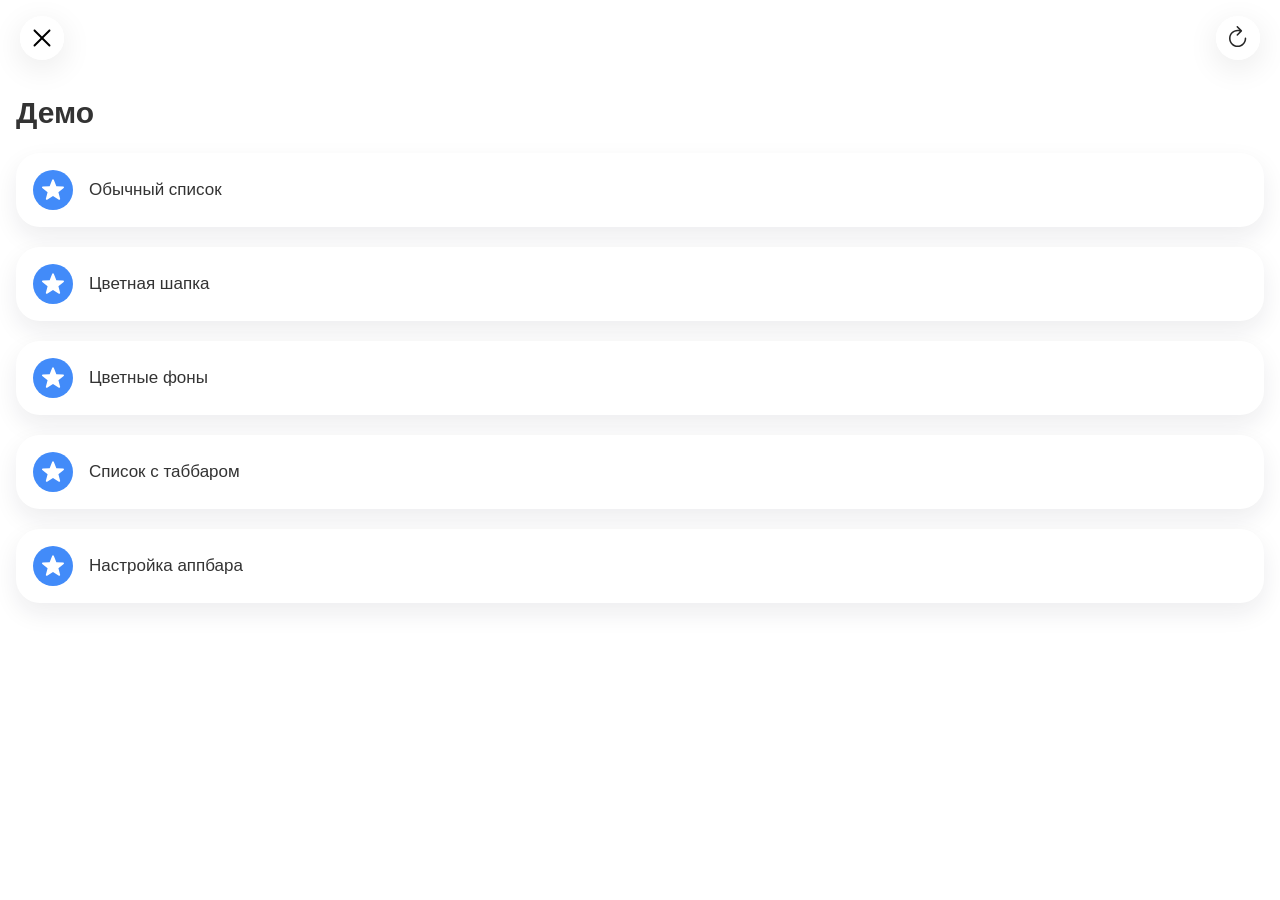
==== commit c5fe4137: "Add adaptive appbar playground" ====
--- a/index.html
+++ b/index.html
@@ -73,6 +73,14 @@
               </p>
             </section>
           </a>
+          <a class="nav-link" href="appbar-playground.html">
+            <section class="card">
+              <p>
+                <span class="card-leading" aria-hidden="true"><img src="icons/card-star.svg" alt=""/></span>
+                <span>Настройка аппбара</span>
+              </p>
+            </section>
+          </a>
         </div>
       </main>
     </div>
--- a/styles.css
+++ b/styles.css
@@ -6,22 +6,22 @@
   --card-border: rgba(255, 255, 255, 0.9);
   --text-primary: #333333;
   --button-bg: rgba(255, 255, 255, 0.7);
-  --button-bevel-gradient: linear-gradient(
-    230deg,
-    rgba(255, 255, 255, 0) 5%,
-    rgba(255, 255, 255, 0.13) 20%,
-    rgba(255, 255, 255, 0.85) 40%,
-    rgba(255, 255, 255, 0.95) 45%,
-    rgba(255, 255, 255, 1) 48%,
-    rgba(255, 255, 255, 1) 50%,
-    rgba(255, 255, 255, 1) 52%,
-    rgba(255, 255, 255, 0.95) 55%,
-    rgba(255, 255, 255, 0.85) 60%,
-    rgba(255, 255, 255, 0.13) 80%,
-    rgba(255, 255, 255, 0) 95%
+  --appbar-bevel: linear-gradient(
+    319deg,
+    #fff 4%,
+    #fff 19%,
+    #ffffff1f 40%,
+    #ffffff05 45%,
+    #ffffff00 48%,
+    #ffffff00 50%,
+    #ffffff00 52%,
+    #ffffff05 55%,
+    #ffffff1f 60%,
+    #fff 80%,
+    #fff 96%
   );
   --button-icon: #333333;
-  --button-glow: rgba(255, 255, 255, 1);
+  --appbar-glow: #fff;
   --appbar-icon-tone-filter: brightness(1);
   --tabbar-bg: rgba(255, 255, 255, 0.7);
   --tabbar-glow: rgba(255, 255, 255, 1);
@@ -44,15 +44,29 @@
   --tabbar-tab-idle: #333333;
   --tabbar-tab-active: #428bf9;
   --tabbar-idle-icon-filter: none;
-  --appbar-overlay-0: rgba(255, 255, 255, 1);
-  --appbar-overlay-1: rgba(255, 255, 255, 0.95);
-  --appbar-overlay-2: rgba(255, 255, 255, 0.82);
-  --appbar-overlay-3: rgba(255, 255, 255, 0.56);
-  --appbar-overlay-4: rgba(255, 255, 255, 0.24);
-  --appbar-overlay-5: rgba(255, 255, 255, 0);
+  --appbar-overlay-gradient: linear-gradient(
+    to bottom,
+    rgba(255, 255, 255, 1) 0%,
+    rgba(255, 255, 255, 0.95) 14%,
+    rgba(255, 255, 255, 0.82) 32%,
+    rgba(255, 255, 255, 0.56) 52%,
+    rgba(255, 255, 255, 0.24) 70%,
+    rgba(255, 255, 255, 0) 84%
+  );
+  --tabbar-bottom-overlay-gradient: linear-gradient(
+    to top,
+    rgba(255, 255, 255, 1) 0%,
+    rgba(255, 255, 255, 0.95) 14%,
+    rgba(255, 255, 255, 0.82) 32%,
+    rgba(255, 255, 255, 0.56) 52%,
+    rgba(255, 255, 255, 0.24) 70%,
+    rgba(255, 255, 255, 0) 84%
+  );
   --hero-header-bg: #333333;
-  --appbar-height: 70px;
   --close-size: 44px;
+  --appbar-top-pad: 16px;
+  --appbar-bottom-pad: 16px;
+  --appbar-height: calc(var(--close-size) + var(--appbar-top-pad) + var(--appbar-bottom-pad));
   --title-size: 17px;
   --left-gap: 16px;
   --expressive-entrance: cubic-bezier(0.35, 1.3, 0.25, 1);
@@ -61,6 +75,12 @@
 @supports (height: 100lvh) {
   :root {
     --app-vh: 100lvh;
+  }
+}
+
+@media (min-width: 394px) {
+  :root {
+    --left-gap: 20px;
   }
 }
 
@@ -70,22 +90,62 @@
     --card-bg: #1c1c1e;
     --card-border: rgba(255, 255, 255, 0.08);
     --text-primary: #ffffff;
-    --button-bg: rgba(88, 88, 88, 0.31);
+    --button-bg: #3b3b3b4d;
     --button-icon: #ffffff;
-    --button-glow: rgba(31, 31, 31, 0.8);
+    --appbar-glow: #1f1f1fcc;
+    --appbar-bevel: linear-gradient(
+      319deg,
+      #ffffff33 4%,
+      #ffffff1f 19%,
+      #ffffff0a 40%,
+      #ffffff05 45%,
+      #ffffff00 48%,
+      #ffffff00 50%,
+      #ffffff00 52%,
+      #ffffff05 55%,
+      #ffffff0a 60%,
+      #ffffff1f 80%,
+      #ffffff33 96%
+    );
     --appbar-icon-tone-filter: brightness(0) invert(1);
     --tabbar-bg: rgba(88, 88, 88, 0.31);
     --tabbar-glow: rgba(31, 31, 31, 0.8);
-    --tabbar-tab-active-bg: rgba(255, 255, 255, 0.16);
+    --tabbar-bevel-gradient: linear-gradient(
+      -6deg,
+      rgba(255, 255, 255, 0.15) 5%,
+      rgba(255, 255, 255, 0.10) 20%,
+      rgba(255, 255, 255, 0.04) 40%,
+      rgba(255, 255, 255, 0.03) 45%,
+      rgba(255, 255, 255, 0.00) 48%,
+      rgba(255, 255, 255, 0.00) 50%,
+      rgba(255, 255, 255, 0.00) 52%,
+      rgba(255, 255, 255, 0.03) 55%,
+      rgba(255, 255, 255, 0.04) 60%,
+      rgba(255, 255, 255, 0.10) 80%,
+      rgba(255, 255, 255, 0.15) 95%
+    );
+    --tabbar-tab-active-bg: rgb(91 91 91 / 70%);
     --tabbar-tab-idle: #ffffff;
     --tabbar-bevel-brightness: 0.6;
     --tabbar-idle-icon-filter: brightness(0) invert(1);
-    --appbar-overlay-0: rgba(0, 0, 0, 1);
-    --appbar-overlay-1: rgba(0, 0, 0, 0.95);
-    --appbar-overlay-2: rgba(0, 0, 0, 0.82);
-    --appbar-overlay-3: rgba(0, 0, 0, 0.56);
-    --appbar-overlay-4: rgba(0, 0, 0, 0.24);
-    --appbar-overlay-5: rgba(0, 0, 0, 0);
+    --appbar-overlay-gradient: linear-gradient(
+      to bottom,
+      rgba(0, 0, 0, 1) 0%,
+      rgba(0, 0, 0, 0.95) 14%,
+      rgba(0, 0, 0, 0.82) 32%,
+      rgba(0, 0, 0, 0.56) 52%,
+      rgba(0, 0, 0, 0.24) 70%,
+      rgba(0, 0, 0, 0) 84%
+    );
+    --tabbar-bottom-overlay-gradient: linear-gradient(
+      to top,
+      rgba(0, 0, 0, 1) 0%,
+      rgba(0, 0, 0, 0.95) 14%,
+      rgba(0, 0, 0, 0.82) 32%,
+      rgba(0, 0, 0, 0.56) 52%,
+      rgba(0, 0, 0, 0.24) 70%,
+      rgba(0, 0, 0, 0) 84%
+    );
   }
 }
 
@@ -162,15 +222,7 @@
   inset: 0;
   pointer-events: none;
   z-index: 1;
-  background: linear-gradient(
-    to bottom,
-    var(--appbar-overlay-0) 0%,
-    var(--appbar-overlay-1) 14%,
-    var(--appbar-overlay-2) 32%,
-    var(--appbar-overlay-3) 52%,
-    var(--appbar-overlay-4) 70%,
-    var(--appbar-overlay-5) 84%
-  );
+  background: var(--appbar-overlay-gradient);
   opacity: 0;
   transition: opacity 75ms linear;
 }
@@ -184,20 +236,20 @@
   background: linear-gradient(
     0deg,
     color-mix(in srgb, var(--hero-header-bg) 0%, transparent) 0%,
-    color-mix(in srgb, var(--hero-header-bg) 1%, transparent) 6.67%,
-    color-mix(in srgb, var(--hero-header-bg) 4%, transparent) 13.33%,
+    color-mix(in srgb, var(--hero-header-bg) 1%, transparent) 7%,
+    color-mix(in srgb, var(--hero-header-bg) 4%, transparent) 13%,
     color-mix(in srgb, var(--hero-header-bg) 8%, transparent) 20%,
-    color-mix(in srgb, var(--hero-header-bg) 15%, transparent) 26.67%,
-    color-mix(in srgb, var(--hero-header-bg) 23%, transparent) 33.33%,
+    color-mix(in srgb, var(--hero-header-bg) 15%, transparent) 27%,
+    color-mix(in srgb, var(--hero-header-bg) 23%, transparent) 33%,
     color-mix(in srgb, var(--hero-header-bg) 33%, transparent) 40%,
-    color-mix(in srgb, var(--hero-header-bg) 44%, transparent) 46.67%,
-    color-mix(in srgb, var(--hero-header-bg) 56%, transparent) 53.33%,
+    color-mix(in srgb, var(--hero-header-bg) 44%, transparent) 47%,
+    color-mix(in srgb, var(--hero-header-bg) 56%, transparent) 53%,
     color-mix(in srgb, var(--hero-header-bg) 67%, transparent) 60%,
-    color-mix(in srgb, var(--hero-header-bg) 77%, transparent) 66.67%,
-    color-mix(in srgb, var(--hero-header-bg) 85%, transparent) 73.33%,
+    color-mix(in srgb, var(--hero-header-bg) 77%, transparent) 67%,
+    color-mix(in srgb, var(--hero-header-bg) 85%, transparent) 73%,
     color-mix(in srgb, var(--hero-header-bg) 92%, transparent) 80%,
-    color-mix(in srgb, var(--hero-header-bg) 96%, transparent) 86.67%,
-    color-mix(in srgb, var(--hero-header-bg) 99%, transparent) 93.33%,
+    color-mix(in srgb, var(--hero-header-bg) 96%, transparent) 87%,
+    color-mix(in srgb, var(--hero-header-bg) 99%, transparent) 93%,
     color-mix(in srgb, var(--hero-header-bg) 100%, transparent) 100%
   );
   opacity: 0;
@@ -226,7 +278,7 @@
 
 .appbar-btn {
   position: absolute;
-  top: calc(env(safe-area-inset-top) + (var(--appbar-height) / 2));
+  top: calc(env(safe-area-inset-top) + var(--appbar-top-pad) + (var(--close-size) / 2));
   transform: translateY(-50%);
   width: var(--close-size);
   height: var(--close-size);
@@ -234,9 +286,9 @@
   border-radius: 999px;
   background: var(--button-bg);
   color: var(--button-icon);
-  backdrop-filter: blur(4px) saturate(6) brightness(1.1);
-  -webkit-backdrop-filter: blur(4px) saturate(6) brightness(1.1);
-  box-shadow: 0 8px 32px rgba(0, 0, 0, 0.1);
+  backdrop-filter: blur(4px) saturate(6) brightness(1.05);
+  -webkit-backdrop-filter: blur(4px) saturate(6) brightness(1.05);
+  box-shadow: 0 8px 32px rgba(0, 0, 0, 0.09);
   display: inline-flex;
   align-items: center;
   justify-content: center;
@@ -249,7 +301,7 @@
   -webkit-tap-highlight-color: transparent;
   touch-action: manipulation;
   transition:
-    transform 300ms var(--expressive-entrance),
+    transform 150ms var(--expressive-entrance),
     background-color 75ms ease,
     color 75ms ease,
     box-shadow 75ms ease,
@@ -270,8 +322,8 @@
   position: absolute;
   inset: 0;
   border-radius: inherit;
-  box-shadow: inset 0 0 12px var(--button-glow);
-  filter: brightness(1.05);
+  box-shadow: inset 0 0 12px var(--appbar-glow);
+  filter: brightness(1);
   pointer-events: none;
   transition: box-shadow 75ms ease, filter 75ms ease;
 }
@@ -283,19 +335,20 @@
   box-sizing: border-box;
   padding: 1px;
   border-radius: inherit;
-  background: var(--button-bevel-gradient);
+  background: var(--appbar-bevel);
   -webkit-mask: linear-gradient(#000 0 0) content-box, linear-gradient(#000 0 0);
   -webkit-mask-composite: xor;
   mask-composite: exclude;
-  filter: brightness(1.1);
+  filter: brightness(1.05);
   pointer-events: none;
 }
 
 .appbar-icon {
   display: block;
-  width: 20.4px;
-  height: 20.4px;
+  width: 24px;
+  height: 24px;
   flex: 0 0 auto;
+  transition: opacity 75ms ease;
 }
 
 .appbar-icon-toned {
@@ -316,10 +369,14 @@
   filter: brightness(3);
 }
 
+.appbar-btn:active .appbar-icon {
+  opacity: 0.7;
+}
+
 .title {
   position: absolute;
   left: 50%;
-  top: calc(env(safe-area-inset-top) + (var(--appbar-height) / 2));
+  top: calc(env(safe-area-inset-top) + var(--appbar-top-pad) + (var(--close-size) / 2));
   transform: translate(-50%, calc(-50% + 12px));
   margin: 0;
   font-size: var(--title-size);
@@ -351,6 +408,310 @@
   background: var(--bg-page);
 }
 
+.appbar-adaptive-demo {
+  --appbar-inline-pad: var(--left-gap);
+  --appbar-side-gap: 16px;
+  --appbar-leading-space: calc(var(--appbar-inline-pad) + var(--close-size) + var(--appbar-side-gap));
+  --appbar-trailing-space: var(--appbar-inline-pad);
+  --appbar-symmetric-space: max(var(--appbar-leading-space), var(--appbar-trailing-space));
+}
+
+.appbar-adaptive-demo[data-right="single"] {
+  --appbar-trailing-space: calc(var(--appbar-inline-pad) + var(--close-size) + var(--appbar-side-gap));
+}
+
+.appbar-adaptive-demo[data-right="double"] {
+  --appbar-trailing-space: calc(var(--appbar-inline-pad) + 92px + var(--appbar-side-gap));
+}
+
+.appbar-side {
+  position: absolute;
+  top: calc(env(safe-area-inset-top) + var(--appbar-top-pad) + (var(--close-size) / 2));
+  transform: translateY(-50%);
+  z-index: 2;
+}
+
+.appbar-side-leading {
+  left: var(--appbar-inline-pad);
+}
+
+.appbar-side-trailing {
+  right: var(--appbar-inline-pad);
+}
+
+.appbar-side-trailing[hidden] {
+  display: none;
+}
+
+.appbar-adaptive-demo[data-right="none"] [data-right-single],
+.appbar-adaptive-demo[data-right="none"] [data-right-double],
+.appbar-adaptive-demo[data-right="single"] [data-right-double],
+.appbar-adaptive-demo[data-right="double"] [data-right-single] {
+  display: none;
+}
+
+.appbar-side .appbar-btn {
+  position: static;
+  top: auto;
+  transform: none;
+}
+
+.appbar-side .appbar-btn:active {
+  transform: scale(1.25);
+}
+
+.appbar-title-wrap {
+  position: absolute;
+  top: calc(env(safe-area-inset-top) + var(--appbar-top-pad) + (var(--close-size) / 2));
+  left: var(--appbar-symmetric-space);
+  right: var(--appbar-symmetric-space);
+  transform: translateY(-50%);
+  display: flex;
+  justify-content: center;
+  z-index: 2;
+  transition: left 150ms ease, right 150ms ease;
+}
+
+.appbar-adaptive-demo[data-overflow="on"] .appbar-title-wrap {
+  left: var(--appbar-leading-space);
+  right: var(--appbar-trailing-space);
+  justify-content: flex-start;
+}
+
+.appbar-adaptive-demo[data-overflow="on"][data-right="none"] .appbar-title-wrap {
+  right: var(--appbar-inline-pad);
+}
+
+.appbar-title-stack {
+  width: 100%;
+  min-width: 0;
+  max-width: 100%;
+  display: grid;
+  gap: 2px;
+  justify-items: center;
+  text-align: center;
+}
+
+.appbar-adaptive-demo[data-overflow="on"] .appbar-title-stack {
+  justify-items: start;
+  text-align: left;
+}
+
+.appbar-title-main,
+.appbar-title-subtitle {
+  width: 100%;
+  min-width: 0;
+  max-width: 100%;
+  margin: 0;
+  overflow: hidden;
+  text-overflow: ellipsis;
+  white-space: nowrap;
+}
+
+.appbar-title-main {
+  font-size: 17px;
+  line-height: 1.1;
+  font-weight: 600;
+  letter-spacing: -0.03em;
+}
+
+.appbar-title-stack.has-subtitle .appbar-title-main {
+  font-size: 16px;
+}
+
+.appbar-title-subtitle {
+  font-size: 12px;
+  line-height: 1.15;
+  letter-spacing: -0.02em;
+  color: color-mix(in srgb, var(--text-primary) 45%, transparent);
+}
+
+.appbar-pill {
+  width: 92px;
+  height: var(--close-size);
+  padding: 0 10px;
+  border-radius: 999px;
+  background: var(--button-bg);
+  backdrop-filter: blur(4px) saturate(6) brightness(1.05);
+  -webkit-backdrop-filter: blur(4px) saturate(6) brightness(1.05);
+  box-shadow: 0 8px 32px rgba(0, 0, 0, 0.09);
+  display: inline-flex;
+  align-items: center;
+  justify-content: space-between;
+  gap: 0;
+  position: relative;
+  overflow: hidden;
+  transition:
+    transform 150ms var(--expressive-entrance),
+    background-color 75ms ease,
+    box-shadow 75ms ease,
+    backdrop-filter 75ms ease,
+    -webkit-backdrop-filter 75ms ease,
+    filter 75ms ease;
+}
+
+.appbar-pill::before {
+  content: "";
+  position: absolute;
+  inset: 0;
+  border-radius: inherit;
+  box-shadow: inset 0 0 12px var(--appbar-glow);
+  pointer-events: none;
+}
+
+.appbar-pill::after {
+  content: "";
+  position: absolute;
+  inset: 0;
+  box-sizing: border-box;
+  padding: 1px;
+  border-radius: inherit;
+  background: var(--appbar-bevel);
+  -webkit-mask: linear-gradient(#000 0 0) content-box, linear-gradient(#000 0 0);
+  -webkit-mask-composite: xor;
+  mask-composite: exclude;
+  filter: brightness(1.05);
+  pointer-events: none;
+}
+
+.appbar-pill[hidden] {
+  display: none;
+}
+
+.appbar-pill-btn {
+  width: 24px;
+  height: 24px;
+  flex: 0 0 24px;
+  border: none;
+  background: transparent;
+  color: inherit;
+  border-radius: 999px;
+  display: inline-flex;
+  align-items: center;
+  justify-content: center;
+  padding: 0;
+  position: relative;
+  z-index: 1;
+  appearance: none;
+  -webkit-appearance: none;
+  -webkit-tap-highlight-color: transparent;
+}
+
+.appbar-pill:has(.appbar-pill-btn:active) {
+  transform: scale(1.25);
+  filter: brightness(3);
+}
+
+.appbar-pill-btn:active .appbar-icon {
+  opacity: 0.7;
+}
+
+.appbar-playground-screen {
+  padding-top: calc(var(--appbar-height) + env(safe-area-inset-top) + 28px);
+}
+
+.control-card + .control-card {
+  margin-top: 16px;
+}
+
+.control-card-title {
+  margin: 0 0 18px;
+  font-size: 22px;
+  line-height: 1.15;
+  letter-spacing: -0.03em;
+}
+
+.control-list {
+  display: grid;
+  gap: 14px;
+}
+
+.control-field,
+.control-toggle {
+  display: grid;
+  gap: 10px;
+}
+
+.control-toggle {
+  grid-template-columns: minmax(0, 1fr) auto;
+  align-items: center;
+}
+
+.control-label {
+  font-size: 15px;
+  line-height: 1.25;
+  font-weight: 600;
+  color: var(--text-primary);
+}
+
+.control-input {
+  width: 100%;
+  border: 1px solid color-mix(in srgb, var(--text-primary) 10%, transparent);
+  border-radius: 16px;
+  background: color-mix(in srgb, var(--card-bg) 92%, var(--bg-page));
+  color: var(--text-primary);
+  padding: 14px 16px;
+  font: inherit;
+  font-size: 16px;
+  line-height: 1.2;
+  outline: none;
+  appearance: none;
+  -webkit-appearance: none;
+}
+
+.control-input::placeholder {
+  color: color-mix(in srgb, var(--text-primary) 35%, transparent);
+}
+
+.switch {
+  position: relative;
+  display: inline-flex;
+}
+
+.switch-input {
+  position: absolute;
+  inset: 0;
+  opacity: 0;
+  margin: 0;
+}
+
+.switch-ui {
+  width: 52px;
+  height: 32px;
+  border-radius: 999px;
+  background: color-mix(in srgb, var(--text-primary) 16%, transparent);
+  position: relative;
+  transition: background-color 150ms ease;
+}
+
+.switch-ui::after {
+  content: "";
+  position: absolute;
+  top: 3px;
+  left: 3px;
+  width: 26px;
+  height: 26px;
+  border-radius: 50%;
+  background: #ffffff;
+  box-shadow: 0 4px 10px rgba(0, 0, 0, 0.14);
+  transition: transform 150ms ease;
+}
+
+.switch-input:checked + .switch-ui {
+  background: #34c759;
+}
+
+.switch-input:checked + .switch-ui::after {
+  transform: translateX(20px);
+}
+
+.control-note {
+  margin: 0;
+  font-size: 15px;
+  line-height: 1.45;
+  color: color-mix(in srgb, var(--text-primary) 72%, transparent);
+}
+
 .content-title {
   margin: 0;
   font-size: 30px;
@@ -407,12 +768,6 @@
   flex: 0 0 40px;
 }
 
-.card-leading svg {
-  width: 24px;
-  height: 24px;
-  display: block;
-}
-
 .card-leading img {
   width: 24px;
   height: 24px;
@@ -427,6 +782,8 @@
   display: block;
   color: inherit;
   text-decoration: none;
+  -webkit-tap-highlight-color: transparent;
+  transition: transform 150ms ease, opacity 75ms ease;
 }
 
 .nav-link + .nav-link {
@@ -434,6 +791,7 @@
 }
 
 .nav-link:active {
+  transform: scale(0.95);
   opacity: 0.92;
 }
 
@@ -464,6 +822,7 @@
   z-index: 9000;
   display: flex;
   justify-content: center;
+  isolation: isolate;
 }
 
 .tabbar {
@@ -480,14 +839,19 @@
   border: none;
   border-radius: 999px;
   background: var(--tabbar-bg);
-  backdrop-filter: blur(4px) saturate(6) brightness(1.1);
-  -webkit-backdrop-filter: blur(4px) saturate(6) brightness(1.1);
+  backdrop-filter: blur(4px) saturate(6) brightness(1.05);
+  -webkit-backdrop-filter: blur(4px) saturate(6) brightness(1.05);
   box-shadow: 0 8px 32px rgba(0, 0, 0, 0.1);
   display: inline-flex;
   align-items: center;
   gap: 0;
   position: relative;
+  z-index: 1;
   overflow: hidden;
+  transition:
+    transform 150ms var(--expressive-entrance),
+    background-color 75ms ease,
+    box-shadow 75ms ease;
 }
 
 .tabbar-input {
@@ -517,8 +881,20 @@
   -webkit-mask: linear-gradient(#000 0 0) content-box, linear-gradient(#000 0 0);
   -webkit-mask-composite: xor;
   mask-composite: exclude;
-  filter: brightness(var(--tabbar-bevel-brightness));
+  filter: brightness(1.05);
   pointer-events: none;
+}
+
+.tabbar-wrap::before {
+  content: "";
+  position: fixed;
+  left: 0;
+  right: 0;
+  bottom: 0;
+  height: calc(96px + env(safe-area-inset-bottom));
+  pointer-events: none;
+  z-index: 0;
+  background: var(--tabbar-bottom-overlay-gradient);
 }
 
 .tabbar-tab {
@@ -758,15 +1134,54 @@
   .appbar-btn {
     backdrop-filter: blur(4px) saturate(4);
     -webkit-backdrop-filter: blur(4px) saturate(2);
-  }
-
-  .appbar-btn::before {
-    box-shadow: inset 0 0 12px rgba(31, 31, 31, 0.8);
-    filter: brightness(1.1);
+    box-shadow: 0 8px 32px rgba(0, 0, 0, 0.2);
+  }
+
+  .appbar-btn:active {
+    background: rgba(108, 108, 108, 0.38);
+  }
+
+  .appbar-btn:active::before {
+    box-shadow: inset 0 0 14px rgba(54, 54, 54, 0.95);
+    filter: brightness(1.08);
+  }
+
+  .appbar-btn:active::after {
+    filter: brightness(1.18);
   }
 
   .appbar-btn::after {
-    filter: brightness(0.6);
+    filter: none;
+  }
+
+  .appbar-pill:has(.appbar-pill-btn:active) {
+    background: rgba(108, 108, 108, 0.38);
+  }
+
+  .appbar-pill:has(.appbar-pill-btn:active)::before {
+    box-shadow: inset 0 0 14px rgba(54, 54, 54, 0.95);
+    filter: brightness(1.08);
+  }
+
+  .appbar-pill:has(.appbar-pill-btn:active)::after {
+    filter: brightness(1.18);
+  }
+
+  .appbar-pill::after {
+    filter: none;
+  }
+
+  .tabbar::after {
+    filter: none;
+  }
+
+  .tabbar:has(.tabbar-tab:active) {
+    backdrop-filter: blur(4px) saturate(6) brightness(1.18);
+    -webkit-backdrop-filter: blur(4px) saturate(6) brightness(1.18);
+  }
+
+  .tabbar:has(.tabbar-tab:active)::before {
+    filter: brightness(1.14);
   }
 
   .card {
@@ -936,9 +1351,9 @@
   transition: none !important;
 }
 
-:root:active-view-transition .appbar,
-:root:active-view-transition .appbar-btn,
-:root:active-view-transition .title {
+html[data-nav-direction="push"]:active-view-transition .appbar,
+html[data-nav-direction="push"]:active-view-transition .appbar-btn,
+html[data-nav-direction="push"]:active-view-transition .title {
   opacity: 0 !important;
   transition: none !important;
 }
@@ -951,11 +1366,6 @@
 html[data-nav-direction="push"]:not(:active-view-transition) .appbar-btn .appbar-icon-toned {
   will-change: filter;
   animation: appbar-icon-deblur 200ms ease var(--appbar-enter-delay) both;
-}
-
-html[data-nav-direction="push"]:not(:active-view-transition) .appbar-btn .appbar-icon-back {
-  will-change: filter;
-  animation: appbar-icon-back-deblur 200ms ease var(--appbar-enter-delay) both;
 }
 
 @keyframes vt-old-push {
@@ -1017,20 +1427,11 @@
 
 @keyframes appbar-icon-deblur {
   from {
-    filter: blur(16px);
-    -webkit-filter: blur(16px);
-  }
-  to {
-    filter: blur(0);
-    -webkit-filter: blur(0);
-  }
-}
-
-@keyframes appbar-icon-back-deblur {
-  from {
     filter: var(--appbar-icon-tone-filter) blur(16px);
+    -webkit-filter: var(--appbar-icon-tone-filter) blur(16px);
   }
   to {
     filter: var(--appbar-icon-tone-filter) blur(0);
-  }
-}
+    -webkit-filter: var(--appbar-icon-tone-filter) blur(0);
+  }
+}
